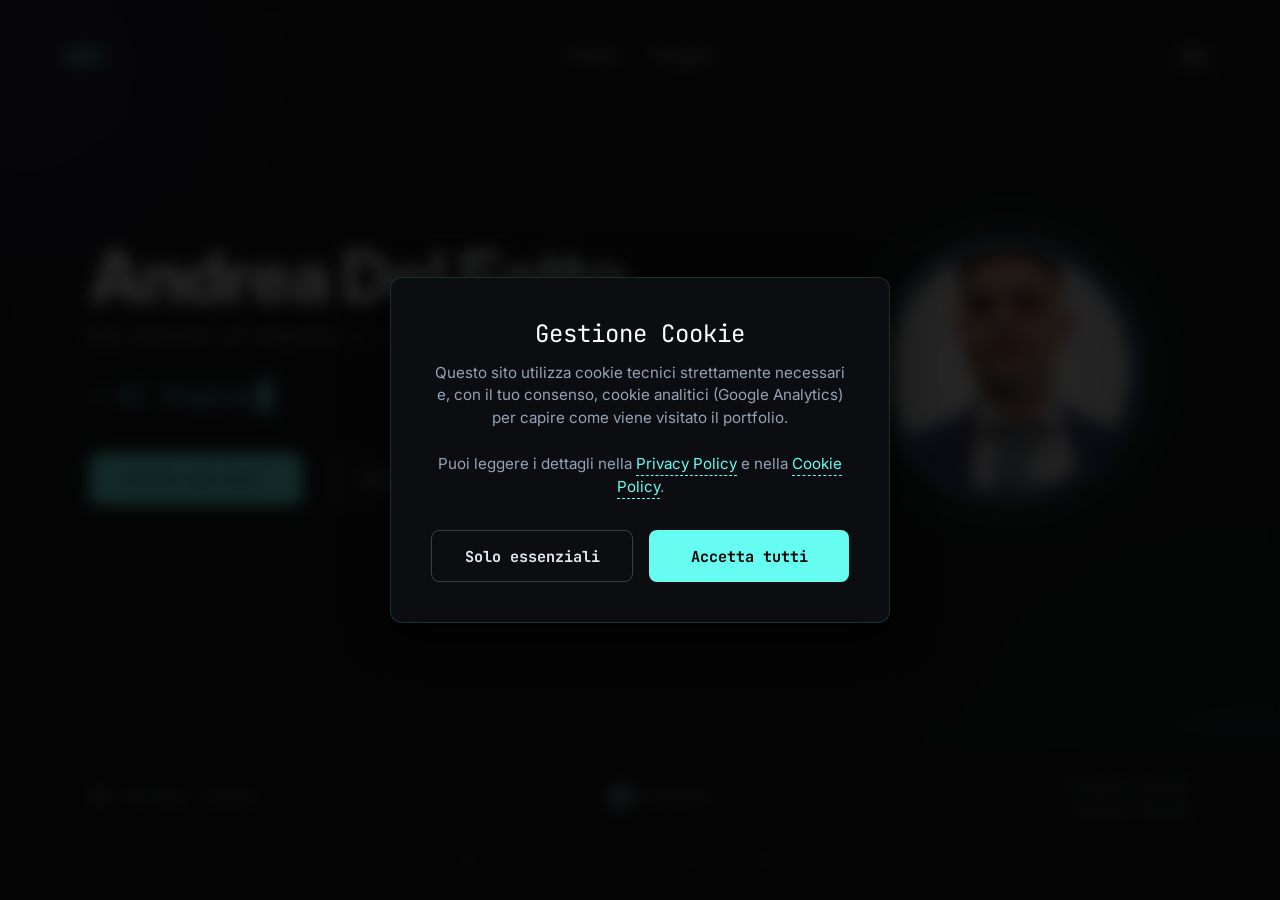
==== index.html @ 87c43a13 "Primo commit: caricamento sito personale" ====
<!DOCTYPE html>
<html lang="it">
<head>
  <meta charset="UTF-8">
  <meta name="viewport" content="width=device-width, initial-scale=1.0">
  <title>Andrea Del Fatto | Portfolio</title>

  <link rel="preconnect" href="https://fonts.googleapis.com">
  <link rel="preconnect" href="https://fonts.gstatic.com" crossorigin>
  <link href="https://fonts.googleapis.com/css2?family=Inter:wght@300;400;600;800&family=JetBrains+Mono:wght@400;700&display=swap" rel="stylesheet">

  <style>
    :root {
      --bg-color: #050505;
      --text-primary: #e2e8f0;
      --text-highlight: #66fcf1; /* Ciano Neon */
      --text-secondary: #94a3b8;
      --border-color: rgba(102, 252, 241, 0.15);
      --font-main: 'Inter', sans-serif;
      --font-mono: 'JetBrains Mono', monospace;
    }

    * { margin: 0; padding: 0; box-sizing: border-box; }

    /* FIX SCROLLBAR: Mantiene la larghezza stabile tra le pagine */
    html { overflow-y: scroll; }

    body {
      background-color: var(--bg-color);
      color: var(--text-primary);
      font-family: var(--font-main);
      min-height: 100vh;
      display: flex;
      flex-direction: column;
      overflow-x: hidden;
      position: relative;
    }

    /* --- BACKGROUND --- */
    .background-container {
      position: fixed; top: 0; left: 0; width: 100%; height: 100%; z-index: -2; overflow: hidden; background: #050505;
    }
    .blob {
      position: absolute;
      border-radius: 50%;
      filter: blur(120px);
      opacity: 0.25;
      width: 35vh;
      height: 35vh;
    }

    .blob-1 {
      top: -10%;
      left: -10%;
      background: #4f46e5;
      animation: orbit-tl-br 40s infinite ease-in-out;
    }

    .blob-2 {
      bottom: -10%;
      right: -10%;
      background: #0d9488;
      animation: orbit-br-tl 40s infinite ease-in-out;
    }

    @keyframes orbit-tl-br {
      0% { transform: translate(0, 0) scale(1); } 50% { transform: translate(60vw, 60vh) scale(1.1); } 100% { transform: translate(0, 0) scale(1); }
    }
    @keyframes orbit-br-tl {
      0% { transform: translate(0, 0) scale(1); } 50% { transform: translate(-60vw, -60vh) scale(1.1); } 100% { transform: translate(0, 0) scale(1); }
    }

    .grid-overlay {
      position: fixed; top: 0; left: 0; width: 100%; height: 100%;
      background-image: linear-gradient(rgba(255, 255, 255, 0.02) 1px, transparent 1px), linear-gradient(90deg, rgba(255, 255, 255, 0.02) 1px, transparent 1px);
      background-size: 60px 60px; pointer-events: none; z-index: -1;
    }

    /* --- NAVIGAZIONE (Stile Profilo) --- */
    nav {
      display: flex; justify-content: space-between; align-items: center;
      padding: 2.5rem 5%;
      width: 100%;
      position: absolute;
      top: 0; left: 0;
      z-index: 200;
      background: transparent;
    }
    .logo { font-family: var(--font-mono); font-weight: 700; font-size: 1.5rem; color: var(--text-highlight); letter-spacing: -1px; z-index: 201; text-decoration: none; line-height: 1; }

    /* Centratura assoluta per i link desktop */
    .nav-links {
      list-style: none; display: flex; gap: 2rem; align-items: center;
      position: absolute; left: 50%; transform: translateX(-50%);
    }

    /* Effetto Hover "Slide Up" */
    .nav-links a {
      position: relative; display: inline-block; text-decoration: none;
      color: var(--text-primary); font-size: 1rem; font-weight: 400;
      overflow: hidden;
    }

    .nav-links a span {
      display: inline-block; transition: transform 0.3s cubic-bezier(0.76, 0, 0.24, 1);
    }

    .nav-links a::after {
      content: attr(data-text);
      position: absolute; left: 0; top: 100%; width: 100%;
      color: var(--text-highlight);
      transition: transform 0.3s cubic-bezier(0.76, 0, 0.24, 1);
    }

    .nav-links a:hover span { transform: translateY(-100%); }
    .nav-links a:hover::after { transform: translateY(-100%); }

    /* --- TASTO LINGUA & CONTENITORE DESTRA --- */
    .nav-right {
      display: flex;
      align-items: center;
      gap: 1.5rem;
      z-index: 201;
    }

    .lang-switch {
      font-family: var(--font-mono);
      font-size: 0.9rem;
      font-weight: 700;
      color: var(--text-primary);
      text-decoration: none;
      border: 1px solid var(--border-color);
      padding: 0.4rem 0.8rem;
      border-radius: 6px;
      background: rgba(255, 255, 255, 0.05);
      transition: all 0.3s ease;
    }

    .lang-switch:hover {
      color: var(--text-highlight);
      border-color: var(--text-highlight);
      background: transparent;
      box-shadow: 0 0 15px rgba(102, 252, 241, 0.3);
    }

    /* Hamburger */
    .hamburger { display: none; cursor: pointer; z-index: 201; width: 30px; height: 20px; position: relative; }
    .hamburger span { display: block; position: absolute; height: 2px; width: 100%; background: var(--text-highlight); border-radius: 9px; transition: .25s ease-in-out; }
    .hamburger span:nth-child(1) { top: 0px; } .hamburger span:nth-child(2) { top: 9px; } .hamburger span:nth-child(3) { top: 18px; }
    .hamburger.open span:nth-child(1) { top: 9px; transform: rotate(135deg); }
    .hamburger.open span:nth-child(2) { opacity: 0; left: -60px; }
    .hamburger.open span:nth-child(3) { top: 9px; transform: rotate(-135deg); }

    /* Mobile Menu */
    .mobile-menu { position: fixed; top: 0; left: 0; width: 100%; height: 100vh; background: rgba(5, 5, 5, 0.95); backdrop-filter: blur(20px); z-index: 200; display: flex; flex-direction: column; justify-content: center; align-items: center; opacity: 0; pointer-events: none; transition: opacity 0.4s ease; }
    .mobile-menu.active { opacity: 1; pointer-events: all; }
    .mobile-link { font-family: var(--font-mono); font-size: 2rem; color: var(--text-primary); text-decoration: none; margin: 1.5rem 0; position: relative; }
    .mobile-link:hover { color: var(--text-highlight); }
    .menu-cursor { display: inline-block; width: 10px; height: 2rem; background-color: var(--text-highlight); vertical-align: middle; animation: blink 1s infinite; opacity: 0; }
    .menu-cursor.typing { opacity: 1; }

    /* Stile per la pagina attiva su Mobile */
    .mobile-link.active-page .text-content { color: var(--text-highlight); }
    .mobile-link.active-page .menu-cursor { display: none; }

    /* --- HERO SECTION --- */
    main {
      flex: 1;
      display: flex;
      align-items: center;
      justify-content: center;
      padding: 0 5%;
      position: relative;
      width: 100%;
    }

    .hero-grid {
      display: grid;
      grid-template-columns: 1.3fr 0.7fr;
      gap: 4rem;
      max-width: 1100px;
      width: 100%;
      align-items: center;
    }

    .hero-text { text-align: left; z-index: 2; }
    .hero-image-container { display: flex; justify-content: center; align-items: center; z-index: 2; }

    .profile-photo-wrapper {
      position: relative;
      width: 260px; height: 260px;
      border-radius: 50%;
      background: linear-gradient(135deg, var(--text-highlight), #4f46e5);
      padding: 4px;
      box-shadow: 0 0 60px rgba(102, 252, 241, 0.25);
      animation: floatProfile 6s ease-in-out infinite;
    }

    .profile-photo { width: 100%; height: 100%; object-fit: cover; border-radius: 50%; border: 5px solid #050505; background-color: #111; display: block; }

    @keyframes floatProfile { 0%, 100% { transform: translateY(0); } 50% { transform: translateY(-15px); } }

    h1 {
      font-family: var(--font-main); font-weight: 800; font-size: clamp(2.8rem, 6vw, 4.5rem); line-height: 1.1; margin-bottom: 0.5rem; letter-spacing: -2px;
      background: linear-gradient(to right, #ffffff 0%, #cbd5e1 100%); -webkit-background-clip: text; -webkit-text-fill-color: transparent;
      opacity: 0; animation: fadeUp 1s ease-out forwards;
    }

    .hero-subtitle {
      font-family: var(--font-mono); font-size: clamp(0.9rem, 2vw, 1.1rem); color: var(--text-secondary); margin-bottom: 2rem; font-weight: 400;
      opacity: 0; animation: fadeUp 1s ease-out 0.3s forwards;
    }

    .dynamic-wrapper {
      font-family: var(--font-mono);
      font-size: clamp(1.1rem, 3vw, 1.6rem);
      color: var(--text-highlight);
      min-height: 2rem;
      margin-bottom: 2.5rem;
      display: flex;
      justify-content: flex-start;
      align-items: center;
      opacity: 0; animation: fadeUp 1s ease-out 0.6s forwards;
    }

    /* --- FOOTER --- */
    footer {
      background-color: rgba(5, 5, 5, 0.95);
      border-top: 1px solid var(--border-color);
      padding: 2rem 5%;
      margin-top: auto;
      z-index: 10;
      position: relative;
    }

    .footer-container {
      max-width: 1100px;
      margin: 0 auto;
      display: flex;
      justify-content: space-between;
      align-items: center;
      flex-wrap: wrap;
      gap: 1.5rem;
    }

    .footer-item { display: flex; align-items: center; gap: 0.8rem; color: var(--text-secondary); font-family: var(--font-mono); font-size: 0.9rem; }
    .footer-item a { color: var(--text-secondary); text-decoration: none; transition: color 0.3s ease; display: flex; align-items: center; gap: 0.5rem; }
    .footer-item a:hover { color: var(--text-highlight); }

    .linkedin-icon { width: 22px; height: 22px; fill: var(--text-secondary); transition: fill 0.3s ease; }
    .footer-item a:hover .linkedin-icon { fill: var(--text-highlight); }

    .location-icon { width: 20px; height: 20px; color: var(--text-secondary); transition: color 0.3s ease; }
    .footer-item:hover .location-icon { color: var(--text-highlight); }

    .privacy-links {
      display: flex;
      flex-direction: column;
      gap: 0.4rem;
      align-items: flex-end;
    }

    .copyright { text-align: center; width: 100%; margin-top: 2rem; font-size: 0.8rem; color: #475569; font-family: var(--font-mono); }

    .static-prefix { color: var(--text-secondary); margin-right: 12px; }
    .cursor { display: inline-block; width: 10px; height: 1.2em; background-color: var(--text-highlight); animation: blink 1s infinite; margin-left: 8px; vertical-align: middle; box-shadow: 0 0 10px var(--text-highlight); }
    .cursor.typing { animation: none; opacity: 1; }
    @keyframes blink { 0%, 100% { opacity: 1; } 50% { opacity: 0; } }

    @keyframes fadeUp { from { opacity: 0; transform: translateY(20px); } to { opacity: 1; transform: translateY(0); } }

    .cta-group { display: flex; gap: 1.5rem; opacity: 0; animation: fadeUp 1s ease-out 0.9s forwards; }

    .btn { padding: 0.9rem 2.2rem; border-radius: 8px; text-decoration: none; font-weight: 600; font-size: 1rem; transition: all 0.3s ease; font-family: var(--font-mono); white-space: nowrap; position: relative; }
    .btn-primary { border: 1px solid var(--text-highlight); color: #050505; background: var(--text-highlight); }
    .btn-primary:hover { background: transparent; color: var(--text-highlight); box-shadow: 0 0 20px rgba(102, 252, 241, 0.4); }
    .btn-secondary { color: var(--text-primary); border: 1px solid rgba(255,255,255,0.2); background: rgba(255,255,255,0.05); }
    .btn-secondary:hover { border-color: #fff; background: rgba(255,255,255,0.1); color: #fff; }

    /* --- RESPONSIVE MOBILE --- */
    @media (max-width: 900px) {
      .nav-links { display: none; }
      .hamburger { display: block; }

      nav { padding: 1.5rem; height: auto; }

      /* Modificato per centrare perfettamente su mobile considerando la nav */
      main {
        padding: 80px 1.5rem 2rem; /* Aggiunti 80px in alto per compensare la navbar */
        align-items: center;
        min-height: 100vh;
      }

      .hero-grid {
        grid-template-columns: 1fr;
        gap: 2rem; /* Aumentato leggermente per dare più respiro tra foto e testi */
        text-align: center;
        margin-top: 0; /* Rimosso il margine negativo che tirava su tutto */
      }

      .hero-text { order: 2; display: flex; flex-direction: column; align-items: center; }
      .hero-image-container { order: 1; margin-bottom: 0; }

      .profile-photo-wrapper { width: 160px; height: 160px; }

      h1 { text-align: center; width: 100%; font-size: clamp(2.2rem, 8vw, 3rem); margin-bottom: 0.3rem; }
      .hero-subtitle { text-align: center; width: 100%; margin-bottom: 1rem; font-size: 0.95rem; }

      .dynamic-wrapper { justify-content: center; width: 100%; margin-bottom: 1.5rem; font-size: 1.1rem; }

      .cta-group { flex-direction: column; width: 100%; gap: 0.8rem; }
      .btn { width: 100%; text-align: center; padding: 0.8rem; }

      .footer-container { flex-direction: column; justify-content: center; text-align: left; gap: 1.5rem; }
      .privacy-links { flex-direction: column; gap: 0.8rem; align-items: center; }
    }

    /*======STILI BANNER PER I COOKIE=====*/
    #cookie-overlay {
      position: fixed; top: 0; left: 0; width: 100%; height: 100%;
      background: rgba(5, 5, 5, 0.85); backdrop-filter: blur(8px);
      z-index: 9999; display: none; /* Gestito dal JS */
      align-items: center; justify-content: center;
    }

    #cookie-banner {
      background: #0b0d10;
      border: 1px solid var(--border-color);
      border-radius: 12px;
      padding: 2.5rem;
      width: 90%;
      max-width: 500px;
      box-shadow: 0 10px 40px rgba(0,0,0,0.8);
      display: flex; flex-direction: column; gap: 1.5rem;
      text-align: center;
      transform: translateY(20px);
      animation: slideUpCookie 0.5s cubic-bezier(0.2, 0.8, 0.2, 1) forwards;
    }

    @keyframes slideUpCookie {
      to { transform: translateY(0); }
    }

    .cookie-title {
      color: #fff; font-family: var(--font-mono); font-size: 1.5rem; margin-bottom: 0.8rem;
    }

    .cookie-text {
      color: var(--text-secondary); font-size: 0.95rem; font-family: var(--font-main); line-height: 1.5;
    }

    .cookie-text a {
      color: var(--text-highlight); text-decoration: none; border-bottom: 1px dashed var(--text-highlight); padding-bottom: 2px;
    }

    .cookie-buttons {
      display: flex; flex-direction: column; gap: 1rem; margin-top: 0.5rem;
    }

    @media (min-width: 600px) {
      .cookie-buttons { flex-direction: row; justify-content: space-between; }
      .btn-cookie { flex: 1; }
    }

    .btn-cookie {
      padding: 0.9rem 1.2rem; border-radius: 8px; font-family: var(--font-mono); font-size: 0.95rem; font-weight: 700; cursor: pointer; transition: all 0.3s ease; width: 100%;
    }

    .btn-accept {
      background: var(--text-highlight); color: #050505; border: none;
    }
    .btn-accept:hover {
      background: #fff; box-shadow: 0 0 15px rgba(102, 252, 241, 0.4);
    }

    .btn-reject {
      background: transparent; color: var(--text-primary); border: 1px solid rgba(255,255,255,0.2);
    }
    .btn-reject:hover {
      border-color: var(--text-highlight); color: var(--text-highlight);
    }
  </style>
</head>
<body>

<div class="background-container">
  <div class="blob blob-1"></div>
  <div class="blob blob-2"></div>
</div>
<div class="grid-overlay"></div>

<div class="mobile-menu" id="mobileMenu">
  <a href="index.html" class="mobile-link active-page" data-text="Home">
    <span class="text-content">Home</span><span class="menu-cursor"></span>
  </a>
  <a href="profilo.html" class="mobile-link" data-text="Profilo">
    <span class="text-content"></span><span class="menu-cursor"></span>
  </a>
  <a href="progetti.html" class="mobile-link" data-text="Progetti">
    <span class="text-content"></span><span class="menu-cursor"></span>
  </a>
</div>

<nav>
  <a href="index.html" class="logo">ADF.</a>

  <ul class="nav-links">
    <li><a href="profilo.html" data-text="Profilo"><span>Profilo</span></a></li>
    <li><a href="progetti.html" data-text="Progetti"><span>Progetti</span></a></li>
  </ul>

  <div class="nav-right">
    <a href="index_en.html" class="lang-switch" title="Switch to English">EN</a>
    <div class="hamburger" id="hamburgerBtn">
      <span></span>
      <span></span>
      <span></span>
    </div>
  </div>
</nav>

<main>
  <div class="hero-grid">
    <div class="hero-text">
      <h1 class="hero-name">Andrea Del Fatto</h1>
      <h2 class="hero-subtitle">MSc Student of Computer & Automation Engineering</h2>
      <div class="dynamic-wrapper">
        <span class="static-prefix">> </span>
        <span id="skill-text"></span><span class="cursor">&nbsp;</span>
      </div>
      <div class="cta-group">
        <a href="mailto:andreadelfatto@gmail.com" class="btn btn-primary">Invia una mail</a>
        <a href="profilo.html" class="btn btn-secondary">Scopri chi sono &rarr;</a>
      </div>
    </div>
    <div class="hero-image-container fade-in">
      <div class="profile-photo-wrapper">
        <img src="img/fotoprofilo.jpg" alt="Andrea Del Fatto" class="profile-photo">
      </div>
    </div>
  </div>
</main>

<div id="cookie-overlay">
  <div id="cookie-banner">
    <div>
      <div class="cookie-title">Gestione Cookie</div>
      <div class="cookie-text">
        Questo sito utilizza cookie tecnici strettamente necessari e, con il tuo consenso, cookie analitici (Google Analytics) per capire come viene visitato il portfolio.<br><br>
        Puoi leggere i dettagli nella <a href="privacy.html" title="Privacy Policy">Privacy Policy</a> e nella <a href="cookie.html" title="Cookie Policy">Cookie Policy</a>.
      </div>
    </div>
    <div class="cookie-buttons">
      <button class="btn-cookie btn-reject" onclick="handleCookies('reject')">Solo essenziali</button>
      <button class="btn-cookie btn-accept" onclick="handleCookies('accept')">Accetta tutti</button>
    </div>
  </div>
</div>

<footer>
  <div class="footer-container">

    <div class="footer-item">
      <svg class="location-icon" viewBox="0 0 24 24" fill="none" stroke="currentColor" stroke-width="2" stroke-linecap="round" stroke-linejoin="round">
        <path d="M21 10c0 7-9 13-9 13s-9-6-9-13a9 9 0 0 1 18 0z"></path>
        <circle cx="12" cy="10" r="3"></circle>
      </svg>
      <span>Ferrara, Italia</span>
    </div>

    <div class="footer-item">
      <a href="https://linkedin.com/in/TUO-PROFILO-LINKEDIN" target="_blank" rel="noopener noreferrer">
        <svg class="linkedin-icon" viewBox="0 0 24 24" xmlns="http://www.w3.org/2000/svg">
          <path d="M20.447 20.452h-3.554v-5.569c0-1.328-.027-3.037-1.852-3.037-1.853 0-2.136 1.445-2.136 2.939v5.667H9.351V9h3.414v1.561h.046c.477-.9 1.637-1.85 3.37-1.85 3.601 0 4.267 2.37 4.267 5.455v6.286zM5.337 7.433c-1.144 0-2.063-.926-2.063-2.065 0-1.138.92-2.063 2.063-2.063 1.14 0 2.064.925 2.064 2.063 0 1.139-.925 2.065-2.064 2.065zm1.782 13.019H3.555V9h3.564v11.452zM22.225 0H1.771C.792 0 0 .774 0 1.729v20.542C0 23.227.792 24 1.771 24h20.451C23.2 24 24 23.227 24 22.271V1.729C24 .774 23.2 0 22.222 0h.003z"/>
        </svg>
        LinkedIn
      </a>
    </div>

    <div class="footer-item privacy-links">
      <a href="privacy.html" class="privacy" title="Privacy Policy">Privacy Policy</a>
      <a href="cookie.html" class="cookie" title="Cookie Policy">Cookie Policy</a>
    </div>

  </div>

  <div class="copyright">
    © 2026 Andrea Del Fatto. Tutti i diritti riservati.
  </div>
</footer>

<script>
  const hamburger = document.getElementById('hamburgerBtn');
  const mobileMenu = document.getElementById('mobileMenu');
  const mobileLinks = document.querySelectorAll('.mobile-link');
  let isMenuOpen = false;
  let menuAnimVersion = 0;

  hamburger.addEventListener('click', () => {
    hamburger.classList.toggle('open');
    mobileMenu.classList.toggle('active');
    isMenuOpen = !isMenuOpen;

    if (isMenuOpen) {
      menuAnimVersion++;
      animateMenuLinks(menuAnimVersion);
    } else {
      resetMenuLinks();
    }
  });

  function resetMenuLinks() {
    menuAnimVersion++;
    mobileLinks.forEach(link => {
      if (!link.classList.contains('active-page')) {
        link.querySelector('.text-content').textContent = '';
        link.querySelector('.menu-cursor').classList.remove('typing');
      }
    });
  }

  async function animateMenuLinks(versionId) {
    mobileLinks.forEach(link => {
      if (!link.classList.contains('active-page')) {
        link.querySelector('.text-content').textContent = '';
      }
    });

    for (let link of mobileLinks) {
      if (versionId !== menuAnimVersion) return;
      if (link.classList.contains('active-page')) continue;

      const text = link.getAttribute('data-text');
      const textSpan = link.querySelector('.text-content');
      const cursorSpan = link.querySelector('.menu-cursor');

      cursorSpan.classList.add('typing');

      for (let i = 0; i < text.length; i++) {
        if (versionId !== menuAnimVersion) return;
        textSpan.textContent += text.charAt(i);
        await new Promise(r => setTimeout(r, 50));
      }

      if (versionId !== menuAnimVersion) return;
      cursorSpan.classList.remove('typing');
      await new Promise(r => setTimeout(r, 200));
    }
  }

  const skills = ["AI Engineer", "Software Engineer", "Full-Stack Developer", "Cybersecurity", "Cloud Computing"];
  const skillElement = document.getElementById("skill-text");
  const typeSpeed = 50; const deleteSpeed = 30; const pauseTime = 1500;
  let skillIndex = 0; let charIndex = 0; let isDeleting = false;

  function startSkillLoop() {
    const currentSkill = skills[skillIndex];
    if (isDeleting) {
      skillElement.textContent = currentSkill.substring(0, charIndex - 1);
      charIndex--;
    } else {
      skillElement.textContent = currentSkill.substring(0, charIndex + 1);
      charIndex++;
    }
    let nextDelta = isDeleting ? deleteSpeed : typeSpeed;
    if (!isDeleting && charIndex === currentSkill.length) {
      nextDelta = pauseTime; isDeleting = true;
    } else if (isDeleting && charIndex === 0) {
      isDeleting = false; skillIndex = (skillIndex + 1) % skills.length; nextDelta = 500;
    }
    setTimeout(startSkillLoop, nextDelta);
  }

  document.addEventListener('DOMContentLoaded', () => {
    setTimeout(startSkillLoop, 1000);
  });

  const GA_MEASUREMENT_ID = 'G-XXXXXXXXXX';

  function loadGoogleAnalytics() {
    const script1 = document.createElement('script');
    script1.async = true;
    script1.src = `https://www.googletagmanager.com/gtag/js?id=${GA_MEASUREMENT_ID}`;
    document.head.appendChild(script1);

    const script2 = document.createElement('script');
    script2.innerHTML = `
      window.dataLayer = window.dataLayer || [];
      function gtag(){dataLayer.push(arguments);}
      gtag('js', new Date());
      gtag('config', '${GA_MEASUREMENT_ID}', { 'anonymize_ip': true });
    `;
    document.head.appendChild(script2);
  }

  function handleCookies(choice) {
    // Salva la scelta nel browser
    localStorage.setItem('cookieConsent', choice);

    // Nasconde l'overlay bloccante
    document.getElementById('cookie-overlay').style.display = 'none';
    document.body.style.overflow = 'auto'; // Riabilita lo scroll della pagina

    // Se ha accettato, fai partire Analytics
    if (choice === 'accept') { loadGoogleAnalytics(); }
  }

  document.addEventListener("DOMContentLoaded", () => {
    const consent = localStorage.getItem('cookieConsent');
    const overlay = document.getElementById('cookie-overlay');

    if (!consent) {
      // Se non ha ancora fatto una scelta, mostra l'overlay e blocca lo scroll
      overlay.style.display = 'flex';
      document.body.style.overflow = 'hidden';
    } else if (consent === 'accept') {
      // Se aveva già accettato in passato, carica subito Analytics
      loadGoogleAnalytics();
    }
  });
</script>
</body>
</html>
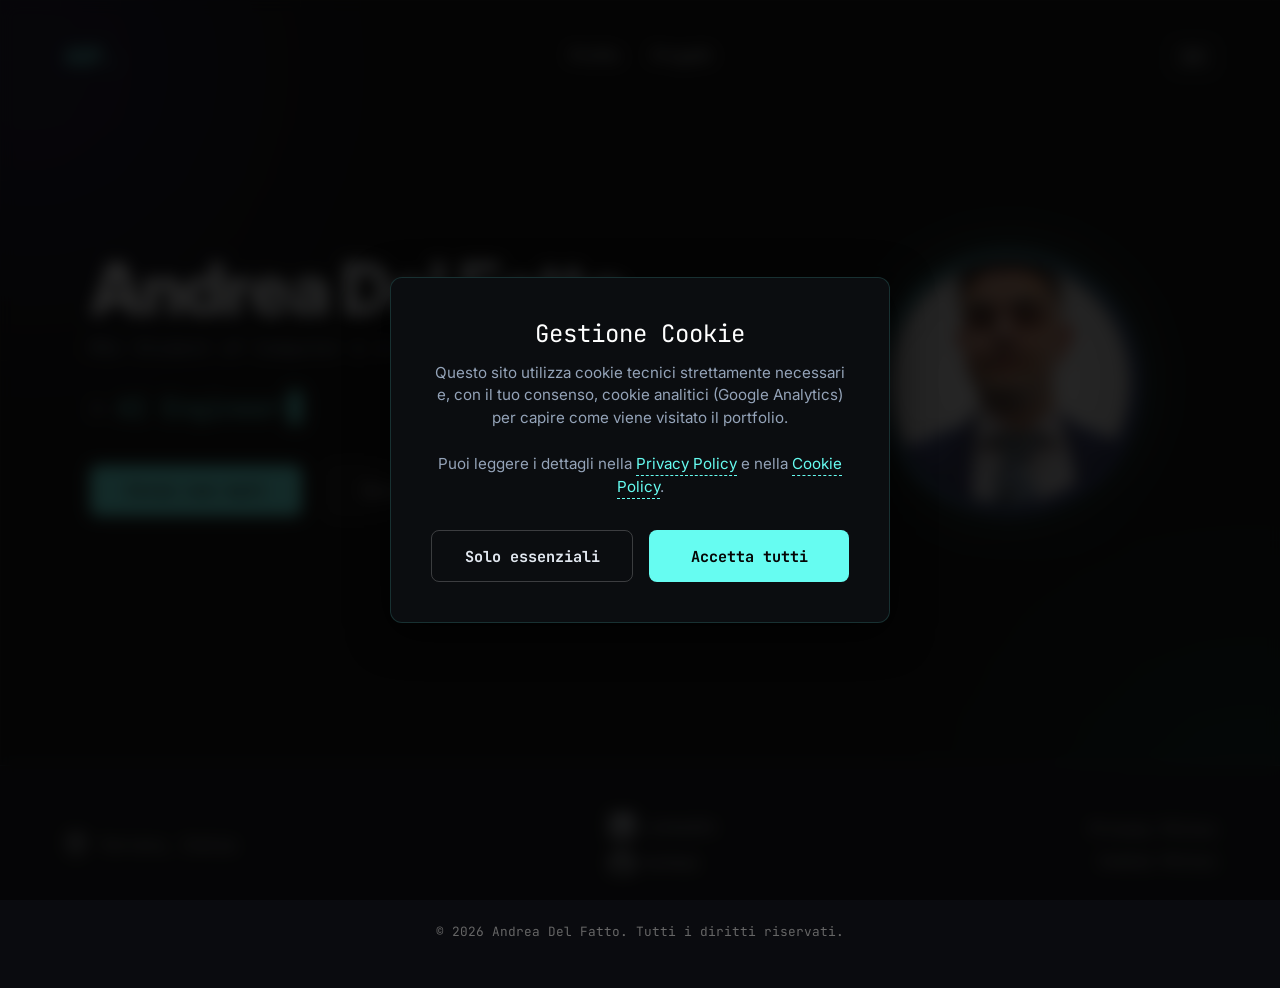
==== commit 2dc9c342: "nuovo hero, bio ita aggiornata." ====
--- a/index.html
+++ b/index.html
@@ -21,9 +21,18 @@
     }
 
     * { margin: 0; padding: 0; box-sizing: border-box; }
-
-    /* FIX SCROLLBAR: Mantiene la larghezza stabile tra le pagine */
-    html { overflow-y: scroll; }
+    /* FIX SCROLLBAR */
+    html {
+      overflow-y: scroll;
+      scroll-behavior: smooth;
+      scrollbar-width: none; /* Firefox */
+      -ms-overflow-style: none; /* IE ed Edge */
+    }
+
+    /* Chrome, Safari, Opera */
+    html::-webkit-scrollbar {
+      display: none;
+    }
 
     body {
       background-color: var(--bg-color);
@@ -169,7 +178,8 @@
       display: flex;
       align-items: center;
       justify-content: center;
-      padding: 0 5%;
+      padding: 6rem 5%; /* Aumentato il padding verticale per dare respiro */
+      min-height: 85vh; /* Forza un'altezza minima, creando lo scroll se necessario */
       position: relative;
       width: 100%;
     }
@@ -223,44 +233,31 @@
       opacity: 0; animation: fadeUp 1s ease-out 0.6s forwards;
     }
 
-    /* --- FOOTER --- */
-    footer {
-      background-color: rgba(5, 5, 5, 0.95);
-      border-top: 1px solid var(--border-color);
-      padding: 2rem 5%;
-      margin-top: auto;
-      z-index: 10;
-      position: relative;
-    }
-
-    .footer-container {
-      max-width: 1100px;
-      margin: 0 auto;
-      display: flex;
-      justify-content: space-between;
-      align-items: center;
-      flex-wrap: wrap;
-      gap: 1.5rem;
-    }
-
-    .footer-item { display: flex; align-items: center; gap: 0.8rem; color: var(--text-secondary); font-family: var(--font-mono); font-size: 0.9rem; }
-    .footer-item a { color: var(--text-secondary); text-decoration: none; transition: color 0.3s ease; display: flex; align-items: center; gap: 0.5rem; }
+    /* --- FOOTER GENERALE (DESKTOP) --- */
+    footer { background-color: rgba(11, 12, 16, 0.95); border-top: 1px solid var(--border-color); padding: 3rem 5%; margin-top: auto; }
+
+    /* Contenitore principale a riga. Space-between divide perfettamente in 3 parti uguali */
+    .footer-container { display: flex; flex-direction: row; justify-content: space-between; align-items: center; max-width: 1200px; margin: 0 auto; }
+
+    .footer-item { display: flex; align-items: center; gap: 0.8rem; color: var(--text-primary); font-family: var(--font-mono); font-size: 0.9rem; }
+    .footer-item a { display: flex; align-items: center; gap: 0.6rem; color: var(--text-primary); text-decoration: none; transition: color 0.2s; }
     .footer-item a:hover { color: var(--text-highlight); }
 
-    .linkedin-icon { width: 22px; height: 22px; fill: var(--text-secondary); transition: fill 0.3s ease; }
-    .footer-item a:hover .linkedin-icon { fill: var(--text-highlight); }
-
-    .location-icon { width: 20px; height: 20px; color: var(--text-secondary); transition: color 0.3s ease; }
-    .footer-item:hover .location-icon { color: var(--text-highlight); }
-
-    .privacy-links {
-      display: flex;
-      flex-direction: column;
-      gap: 0.4rem;
-      align-items: flex-end;
-    }
-
-    .copyright { text-align: center; width: 100%; margin-top: 2rem; font-size: 0.8rem; color: #475569; font-family: var(--font-mono); }
+    /* Colonne interne per Social e Privacy */
+    .social-column, .privacy-links { display: flex; flex-direction: column; gap: 0.8rem; align-items: flex-start; }
+
+    /* Allineamento a destra solo per le policy su Desktop */
+    .privacy-links { align-items: flex-end; text-align: right; }
+
+    /* Icone */
+    .linkedin-icon, .github-icon { width: 24px; height: 24px; fill: var(--text-primary); transition: fill 0.2s; }
+    .location-icon { width: 24px; height: 24px; stroke: var(--text-primary); transition: stroke 0.2s; }
+
+    /* Hover Icone */
+    .footer-item a:hover .linkedin-icon { fill: #0077b5; }
+    .footer-item a:hover .github-icon { fill: #66FCF1; }
+
+    .copyright { text-align: center; width: 100%; margin-top: 3rem; font-size: 0.8rem; color: #666; font-family: var(--font-mono); }
 
     .static-prefix { color: var(--text-secondary); margin-right: 12px; }
     .cursor { display: inline-block; width: 10px; height: 1.2em; background-color: var(--text-highlight); animation: blink 1s infinite; margin-left: 8px; vertical-align: middle; box-shadow: 0 0 10px var(--text-highlight); }
@@ -311,8 +308,9 @@
       .cta-group { flex-direction: column; width: 100%; gap: 0.8rem; }
       .btn { width: 100%; text-align: center; padding: 0.8rem; }
 
-      .footer-container { flex-direction: column; justify-content: center; text-align: left; gap: 1.5rem; }
-      .privacy-links { flex-direction: column; gap: 0.8rem; align-items: center; }
+      .footer-container { flex-direction: column; gap: 2rem; justify-content: center; }
+      .social-column, .privacy-links { align-items: center; text-align: center; }      .privacy-links { flex-direction: column; gap: 0.8rem; align-items: center; }
+      .social-column {align-items: center; }
     }
 
     /*======STILI BANNER PER I COOKIE=====*/
@@ -468,13 +466,23 @@
       <span>Ferrara, Italia</span>
     </div>
 
-    <div class="footer-item">
-      <a href="https://linkedin.com/in/TUO-PROFILO-LINKEDIN" target="_blank" rel="noopener noreferrer">
-        <svg class="linkedin-icon" viewBox="0 0 24 24" xmlns="http://www.w3.org/2000/svg">
-          <path d="M20.447 20.452h-3.554v-5.569c0-1.328-.027-3.037-1.852-3.037-1.853 0-2.136 1.445-2.136 2.939v5.667H9.351V9h3.414v1.561h.046c.477-.9 1.637-1.85 3.37-1.85 3.601 0 4.267 2.37 4.267 5.455v6.286zM5.337 7.433c-1.144 0-2.063-.926-2.063-2.065 0-1.138.92-2.063 2.063-2.063 1.14 0 2.064.925 2.064 2.063 0 1.139-.925 2.065-2.064 2.065zm1.782 13.019H3.555V9h3.564v11.452zM22.225 0H1.771C.792 0 0 .774 0 1.729v20.542C0 23.227.792 24 1.771 24h20.451C23.2 24 24 23.227 24 22.271V1.729C24 .774 23.2 0 22.222 0h.003z"/>
-        </svg>
-        LinkedIn
-      </a>
+    <div class="social-column">
+      <div class="footer-item">
+        <a href="https://www.linkedin.com/in/andrea-del-fatto-06998427b" target="_blank" rel="noopener noreferrer">
+          <svg class="linkedin-icon" viewBox="0 0 24 24" xmlns="http://www.w3.org/2000/svg">
+            <path d="M20.447 20.452h-3.554v-5.569c0-1.328-.027-3.037-1.852-3.037-1.853 0-2.136 1.445-2.136 2.939v5.667H9.351V9h3.414v1.561h.046c.477-.9 1.637-1.85 3.37-1.85 3.601 0 4.267 2.37 4.267 5.455v6.286zM5.337 7.433c-1.144 0-2.063-.926-2.063-2.065 0-1.138.92-2.063 2.063-2.063 1.14 0 2.064.925 2.064 2.063 0 1.139-.925 2.065-2.064 2.065zm1.782 13.019H3.555V9h3.564v11.452zM22.225 0H1.771C.792 0 0 .774 0 1.729v20.542C0 23.227.792 24 1.771 24h20.451C23.2 24 24 23.227 24 22.271V1.729C24 .774 23.2 0 22.222 0h.003z"/>
+          </svg>
+          LinkedIn
+        </a>
+      </div>
+      <div class="footer-item">
+        <a href="https://github.com/anddel00" target="_blank" rel="noopener noreferrer">
+          <svg class="github-icon" viewBox="0 0 24 24" fill="currentColor" xmlns="http://www.w3.org/2000/svg">
+            <path d="M12 .297c-6.63 0-12 5.373-12 12 0 5.303 3.438 9.8 8.205 11.385.6.113.82-.258.82-.577 0-.285-.01-1.04-.015-2.04-3.338.724-4.042-1.61-4.042-1.61C4.422 18.07 3.633 17.7 3.633 17.7c-1.087-.744.084-.729.084-.729 1.205.084 1.838 1.236 1.838 1.236 1.07 1.835 2.809 1.305 3.495.998.108-.776.417-1.305.76-1.605-2.665-.3-5.466-1.332-5.466-5.93 0-1.31.465-2.38 1.235-3.22-.135-.303-.54-1.523.105-3.176 0 0 1.005-.322 3.3 1.23.96-.267 1.98-.399 3-.405 1.02.006 2.04.138 3 .405 2.28-1.552 3.285-1.23 3.285-1.23.645 1.653.24 2.873.12 3.176.765.84 1.23 1.91 1.23 3.22 0 4.61-2.805 5.625-5.475 5.92.42.36.81 1.096.81 2.22 0 1.606-.015 2.896-.015 3.286 0 .315.21.69.825.57C20.565 22.092 24 17.592 24 12.297c0-6.627-5.373-12-12-12"/>
+          </svg>
+          GitHub
+        </a>
+      </div>
     </div>
 
     <div class="footer-item privacy-links">
@@ -485,10 +493,9 @@
   </div>
 
   <div class="copyright">
-    © 2026 Andrea Del Fatto. Tutti i diritti riservati.
+    &copy; 2026 Andrea Del Fatto. Tutti i diritti riservati.
   </div>
 </footer>
-
 <script>
   const hamburger = document.getElementById('hamburgerBtn');
   const mobileMenu = document.getElementById('mobileMenu');
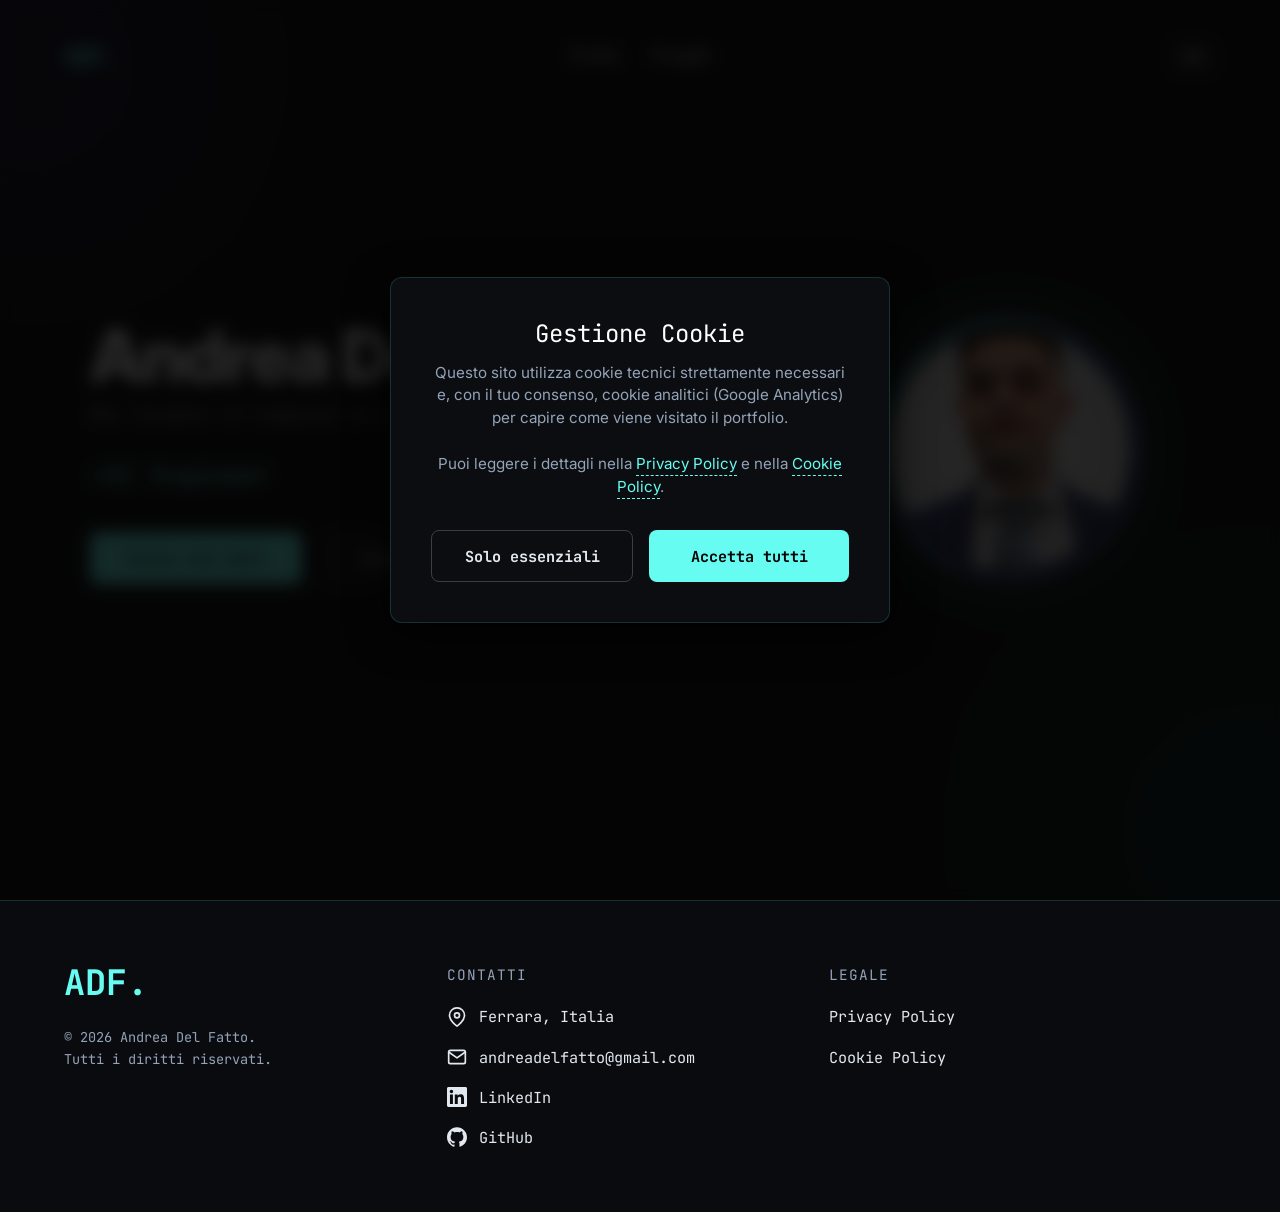
==== commit 0f656bf2: "Modifiche: hero, footer. Aggiunto CSS per index.html" ====
--- a/index.html
+++ b/index.html
@@ -9,375 +9,8 @@
   <link rel="preconnect" href="https://fonts.gstatic.com" crossorigin>
   <link href="https://fonts.googleapis.com/css2?family=Inter:wght@300;400;600;800&family=JetBrains+Mono:wght@400;700&display=swap" rel="stylesheet">
 
-  <style>
-    :root {
-      --bg-color: #050505;
-      --text-primary: #e2e8f0;
-      --text-highlight: #66fcf1; /* Ciano Neon */
-      --text-secondary: #94a3b8;
-      --border-color: rgba(102, 252, 241, 0.15);
-      --font-main: 'Inter', sans-serif;
-      --font-mono: 'JetBrains Mono', monospace;
-    }
-
-    * { margin: 0; padding: 0; box-sizing: border-box; }
-    /* FIX SCROLLBAR */
-    html {
-      overflow-y: scroll;
-      scroll-behavior: smooth;
-      scrollbar-width: none; /* Firefox */
-      -ms-overflow-style: none; /* IE ed Edge */
-    }
-
-    /* Chrome, Safari, Opera */
-    html::-webkit-scrollbar {
-      display: none;
-    }
-
-    body {
-      background-color: var(--bg-color);
-      color: var(--text-primary);
-      font-family: var(--font-main);
-      min-height: 100vh;
-      display: flex;
-      flex-direction: column;
-      overflow-x: hidden;
-      position: relative;
-    }
-
-    /* --- BACKGROUND --- */
-    .background-container {
-      position: fixed; top: 0; left: 0; width: 100%; height: 100%; z-index: -2; overflow: hidden; background: #050505;
-    }
-    .blob {
-      position: absolute;
-      border-radius: 50%;
-      filter: blur(120px);
-      opacity: 0.25;
-      width: 35vh;
-      height: 35vh;
-    }
-
-    .blob-1 {
-      top: -10%;
-      left: -10%;
-      background: #4f46e5;
-      animation: orbit-tl-br 40s infinite ease-in-out;
-    }
-
-    .blob-2 {
-      bottom: -10%;
-      right: -10%;
-      background: #0d9488;
-      animation: orbit-br-tl 40s infinite ease-in-out;
-    }
-
-    @keyframes orbit-tl-br {
-      0% { transform: translate(0, 0) scale(1); } 50% { transform: translate(60vw, 60vh) scale(1.1); } 100% { transform: translate(0, 0) scale(1); }
-    }
-    @keyframes orbit-br-tl {
-      0% { transform: translate(0, 0) scale(1); } 50% { transform: translate(-60vw, -60vh) scale(1.1); } 100% { transform: translate(0, 0) scale(1); }
-    }
-
-    .grid-overlay {
-      position: fixed; top: 0; left: 0; width: 100%; height: 100%;
-      background-image: linear-gradient(rgba(255, 255, 255, 0.02) 1px, transparent 1px), linear-gradient(90deg, rgba(255, 255, 255, 0.02) 1px, transparent 1px);
-      background-size: 60px 60px; pointer-events: none; z-index: -1;
-    }
-
-    /* --- NAVIGAZIONE (Stile Profilo) --- */
-    nav {
-      display: flex; justify-content: space-between; align-items: center;
-      padding: 2.5rem 5%;
-      width: 100%;
-      position: absolute;
-      top: 0; left: 0;
-      z-index: 200;
-      background: transparent;
-    }
-    .logo { font-family: var(--font-mono); font-weight: 700; font-size: 1.5rem; color: var(--text-highlight); letter-spacing: -1px; z-index: 201; text-decoration: none; line-height: 1; }
-
-    /* Centratura assoluta per i link desktop */
-    .nav-links {
-      list-style: none; display: flex; gap: 2rem; align-items: center;
-      position: absolute; left: 50%; transform: translateX(-50%);
-    }
-
-    /* Effetto Hover "Slide Up" */
-    .nav-links a {
-      position: relative; display: inline-block; text-decoration: none;
-      color: var(--text-primary); font-size: 1rem; font-weight: 400;
-      overflow: hidden;
-    }
-
-    .nav-links a span {
-      display: inline-block; transition: transform 0.3s cubic-bezier(0.76, 0, 0.24, 1);
-    }
-
-    .nav-links a::after {
-      content: attr(data-text);
-      position: absolute; left: 0; top: 100%; width: 100%;
-      color: var(--text-highlight);
-      transition: transform 0.3s cubic-bezier(0.76, 0, 0.24, 1);
-    }
-
-    .nav-links a:hover span { transform: translateY(-100%); }
-    .nav-links a:hover::after { transform: translateY(-100%); }
-
-    /* --- TASTO LINGUA & CONTENITORE DESTRA --- */
-    .nav-right {
-      display: flex;
-      align-items: center;
-      gap: 1.5rem;
-      z-index: 201;
-    }
-
-    .lang-switch {
-      font-family: var(--font-mono);
-      font-size: 0.9rem;
-      font-weight: 700;
-      color: var(--text-primary);
-      text-decoration: none;
-      border: 1px solid var(--border-color);
-      padding: 0.4rem 0.8rem;
-      border-radius: 6px;
-      background: rgba(255, 255, 255, 0.05);
-      transition: all 0.3s ease;
-    }
-
-    .lang-switch:hover {
-      color: var(--text-highlight);
-      border-color: var(--text-highlight);
-      background: transparent;
-      box-shadow: 0 0 15px rgba(102, 252, 241, 0.3);
-    }
-
-    /* Hamburger */
-    .hamburger { display: none; cursor: pointer; z-index: 201; width: 30px; height: 20px; position: relative; }
-    .hamburger span { display: block; position: absolute; height: 2px; width: 100%; background: var(--text-highlight); border-radius: 9px; transition: .25s ease-in-out; }
-    .hamburger span:nth-child(1) { top: 0px; } .hamburger span:nth-child(2) { top: 9px; } .hamburger span:nth-child(3) { top: 18px; }
-    .hamburger.open span:nth-child(1) { top: 9px; transform: rotate(135deg); }
-    .hamburger.open span:nth-child(2) { opacity: 0; left: -60px; }
-    .hamburger.open span:nth-child(3) { top: 9px; transform: rotate(-135deg); }
-
-    /* Mobile Menu */
-    .mobile-menu { position: fixed; top: 0; left: 0; width: 100%; height: 100vh; background: rgba(5, 5, 5, 0.95); backdrop-filter: blur(20px); z-index: 200; display: flex; flex-direction: column; justify-content: center; align-items: center; opacity: 0; pointer-events: none; transition: opacity 0.4s ease; }
-    .mobile-menu.active { opacity: 1; pointer-events: all; }
-    .mobile-link { font-family: var(--font-mono); font-size: 2rem; color: var(--text-primary); text-decoration: none; margin: 1.5rem 0; position: relative; }
-    .mobile-link:hover { color: var(--text-highlight); }
-    .menu-cursor { display: inline-block; width: 10px; height: 2rem; background-color: var(--text-highlight); vertical-align: middle; animation: blink 1s infinite; opacity: 0; }
-    .menu-cursor.typing { opacity: 1; }
-
-    /* Stile per la pagina attiva su Mobile */
-    .mobile-link.active-page .text-content { color: var(--text-highlight); }
-    .mobile-link.active-page .menu-cursor { display: none; }
-
-    /* --- HERO SECTION --- */
-    main {
-      flex: 1;
-      display: flex;
-      align-items: center;
-      justify-content: center;
-      padding: 6rem 5%; /* Aumentato il padding verticale per dare respiro */
-      min-height: 85vh; /* Forza un'altezza minima, creando lo scroll se necessario */
-      position: relative;
-      width: 100%;
-    }
-
-    .hero-grid {
-      display: grid;
-      grid-template-columns: 1.3fr 0.7fr;
-      gap: 4rem;
-      max-width: 1100px;
-      width: 100%;
-      align-items: center;
-    }
-
-    .hero-text { text-align: left; z-index: 2; }
-    .hero-image-container { display: flex; justify-content: center; align-items: center; z-index: 2; }
-
-    .profile-photo-wrapper {
-      position: relative;
-      width: 260px; height: 260px;
-      border-radius: 50%;
-      background: linear-gradient(135deg, var(--text-highlight), #4f46e5);
-      padding: 4px;
-      box-shadow: 0 0 60px rgba(102, 252, 241, 0.25);
-      animation: floatProfile 6s ease-in-out infinite;
-    }
-
-    .profile-photo { width: 100%; height: 100%; object-fit: cover; border-radius: 50%; border: 5px solid #050505; background-color: #111; display: block; }
-
-    @keyframes floatProfile { 0%, 100% { transform: translateY(0); } 50% { transform: translateY(-15px); } }
-
-    h1 {
-      font-family: var(--font-main); font-weight: 800; font-size: clamp(2.8rem, 6vw, 4.5rem); line-height: 1.1; margin-bottom: 0.5rem; letter-spacing: -2px;
-      background: linear-gradient(to right, #ffffff 0%, #cbd5e1 100%); -webkit-background-clip: text; -webkit-text-fill-color: transparent;
-      opacity: 0; animation: fadeUp 1s ease-out forwards;
-    }
-
-    .hero-subtitle {
-      font-family: var(--font-mono); font-size: clamp(0.9rem, 2vw, 1.1rem); color: var(--text-secondary); margin-bottom: 2rem; font-weight: 400;
-      opacity: 0; animation: fadeUp 1s ease-out 0.3s forwards;
-    }
-
-    .dynamic-wrapper {
-      font-family: var(--font-mono);
-      font-size: clamp(1.1rem, 3vw, 1.6rem);
-      color: var(--text-highlight);
-      min-height: 2rem;
-      margin-bottom: 2.5rem;
-      display: flex;
-      justify-content: flex-start;
-      align-items: center;
-      opacity: 0; animation: fadeUp 1s ease-out 0.6s forwards;
-    }
-
-    /* --- FOOTER GENERALE (DESKTOP) --- */
-    footer { background-color: rgba(11, 12, 16, 0.95); border-top: 1px solid var(--border-color); padding: 3rem 5%; margin-top: auto; }
-
-    /* Contenitore principale a riga. Space-between divide perfettamente in 3 parti uguali */
-    .footer-container { display: flex; flex-direction: row; justify-content: space-between; align-items: center; max-width: 1200px; margin: 0 auto; }
-
-    .footer-item { display: flex; align-items: center; gap: 0.8rem; color: var(--text-primary); font-family: var(--font-mono); font-size: 0.9rem; }
-    .footer-item a { display: flex; align-items: center; gap: 0.6rem; color: var(--text-primary); text-decoration: none; transition: color 0.2s; }
-    .footer-item a:hover { color: var(--text-highlight); }
-
-    /* Colonne interne per Social e Privacy */
-    .social-column, .privacy-links { display: flex; flex-direction: column; gap: 0.8rem; align-items: flex-start; }
-
-    /* Allineamento a destra solo per le policy su Desktop */
-    .privacy-links { align-items: flex-end; text-align: right; }
-
-    /* Icone */
-    .linkedin-icon, .github-icon { width: 24px; height: 24px; fill: var(--text-primary); transition: fill 0.2s; }
-    .location-icon { width: 24px; height: 24px; stroke: var(--text-primary); transition: stroke 0.2s; }
-
-    /* Hover Icone */
-    .footer-item a:hover .linkedin-icon { fill: #0077b5; }
-    .footer-item a:hover .github-icon { fill: #66FCF1; }
-
-    .copyright { text-align: center; width: 100%; margin-top: 3rem; font-size: 0.8rem; color: #666; font-family: var(--font-mono); }
-
-    .static-prefix { color: var(--text-secondary); margin-right: 12px; }
-    .cursor { display: inline-block; width: 10px; height: 1.2em; background-color: var(--text-highlight); animation: blink 1s infinite; margin-left: 8px; vertical-align: middle; box-shadow: 0 0 10px var(--text-highlight); }
-    .cursor.typing { animation: none; opacity: 1; }
-    @keyframes blink { 0%, 100% { opacity: 1; } 50% { opacity: 0; } }
-
-    @keyframes fadeUp { from { opacity: 0; transform: translateY(20px); } to { opacity: 1; transform: translateY(0); } }
-
-    .cta-group { display: flex; gap: 1.5rem; opacity: 0; animation: fadeUp 1s ease-out 0.9s forwards; }
-
-    .btn { padding: 0.9rem 2.2rem; border-radius: 8px; text-decoration: none; font-weight: 600; font-size: 1rem; transition: all 0.3s ease; font-family: var(--font-mono); white-space: nowrap; position: relative; }
-    .btn-primary { border: 1px solid var(--text-highlight); color: #050505; background: var(--text-highlight); }
-    .btn-primary:hover { background: transparent; color: var(--text-highlight); box-shadow: 0 0 20px rgba(102, 252, 241, 0.4); }
-    .btn-secondary { color: var(--text-primary); border: 1px solid rgba(255,255,255,0.2); background: rgba(255,255,255,0.05); }
-    .btn-secondary:hover { border-color: #fff; background: rgba(255,255,255,0.1); color: #fff; }
-
-    /* --- RESPONSIVE MOBILE --- */
-    @media (max-width: 900px) {
-      .nav-links { display: none; }
-      .hamburger { display: block; }
-
-      nav { padding: 1.5rem; height: auto; }
-
-      /* Modificato per centrare perfettamente su mobile considerando la nav */
-      main {
-        padding: 80px 1.5rem 2rem; /* Aggiunti 80px in alto per compensare la navbar */
-        align-items: center;
-        min-height: 100vh;
-      }
-
-      .hero-grid {
-        grid-template-columns: 1fr;
-        gap: 2rem; /* Aumentato leggermente per dare più respiro tra foto e testi */
-        text-align: center;
-        margin-top: 0; /* Rimosso il margine negativo che tirava su tutto */
-      }
-
-      .hero-text { order: 2; display: flex; flex-direction: column; align-items: center; }
-      .hero-image-container { order: 1; margin-bottom: 0; }
-
-      .profile-photo-wrapper { width: 160px; height: 160px; }
-
-      h1 { text-align: center; width: 100%; font-size: clamp(2.2rem, 8vw, 3rem); margin-bottom: 0.3rem; }
-      .hero-subtitle { text-align: center; width: 100%; margin-bottom: 1rem; font-size: 0.95rem; }
-
-      .dynamic-wrapper { justify-content: center; width: 100%; margin-bottom: 1.5rem; font-size: 1.1rem; }
-
-      .cta-group { flex-direction: column; width: 100%; gap: 0.8rem; }
-      .btn { width: 100%; text-align: center; padding: 0.8rem; }
-
-      .footer-container { flex-direction: column; gap: 2rem; justify-content: center; }
-      .social-column, .privacy-links { align-items: center; text-align: center; }      .privacy-links { flex-direction: column; gap: 0.8rem; align-items: center; }
-      .social-column {align-items: center; }
-    }
-
-    /*======STILI BANNER PER I COOKIE=====*/
-    #cookie-overlay {
-      position: fixed; top: 0; left: 0; width: 100%; height: 100%;
-      background: rgba(5, 5, 5, 0.85); backdrop-filter: blur(8px);
-      z-index: 9999; display: none; /* Gestito dal JS */
-      align-items: center; justify-content: center;
-    }
-
-    #cookie-banner {
-      background: #0b0d10;
-      border: 1px solid var(--border-color);
-      border-radius: 12px;
-      padding: 2.5rem;
-      width: 90%;
-      max-width: 500px;
-      box-shadow: 0 10px 40px rgba(0,0,0,0.8);
-      display: flex; flex-direction: column; gap: 1.5rem;
-      text-align: center;
-      transform: translateY(20px);
-      animation: slideUpCookie 0.5s cubic-bezier(0.2, 0.8, 0.2, 1) forwards;
-    }
-
-    @keyframes slideUpCookie {
-      to { transform: translateY(0); }
-    }
-
-    .cookie-title {
-      color: #fff; font-family: var(--font-mono); font-size: 1.5rem; margin-bottom: 0.8rem;
-    }
-
-    .cookie-text {
-      color: var(--text-secondary); font-size: 0.95rem; font-family: var(--font-main); line-height: 1.5;
-    }
-
-    .cookie-text a {
-      color: var(--text-highlight); text-decoration: none; border-bottom: 1px dashed var(--text-highlight); padding-bottom: 2px;
-    }
-
-    .cookie-buttons {
-      display: flex; flex-direction: column; gap: 1rem; margin-top: 0.5rem;
-    }
-
-    @media (min-width: 600px) {
-      .cookie-buttons { flex-direction: row; justify-content: space-between; }
-      .btn-cookie { flex: 1; }
-    }
-
-    .btn-cookie {
-      padding: 0.9rem 1.2rem; border-radius: 8px; font-family: var(--font-mono); font-size: 0.95rem; font-weight: 700; cursor: pointer; transition: all 0.3s ease; width: 100%;
-    }
-
-    .btn-accept {
-      background: var(--text-highlight); color: #050505; border: none;
-    }
-    .btn-accept:hover {
-      background: #fff; box-shadow: 0 0 15px rgba(102, 252, 241, 0.4);
-    }
-
-    .btn-reject {
-      background: transparent; color: var(--text-primary); border: 1px solid rgba(255,255,255,0.2);
-    }
-    .btn-reject:hover {
-      border-color: var(--text-highlight); color: var(--text-highlight);
-    }
-  </style>
+  <link rel="stylesheet" href="css/index_style.css">
+
 </head>
 <body>
 
@@ -458,26 +91,47 @@
 <footer>
   <div class="footer-container">
 
-    <div class="footer-item">
-      <svg class="location-icon" viewBox="0 0 24 24" fill="none" stroke="currentColor" stroke-width="2" stroke-linecap="round" stroke-linejoin="round">
-        <path d="M21 10c0 7-9 13-9 13s-9-6-9-13a9 9 0 0 1 18 0z"></path>
-        <circle cx="12" cy="10" r="3"></circle>
-      </svg>
-      <span>Ferrara, Italia</span>
-    </div>
-
-    <div class="social-column">
+    <div class="footer-col">
+      <div class="footer-logo">ADF.</div>
+      <div class="copyright">
+        &copy; 2026 Andrea Del Fatto.<br>
+        Tutti i diritti riservati.
+      </div>
+    </div>
+
+    <div class="footer-col">
+      <div class="footer-heading">Contatti</div>
+
+      <div class="footer-item">
+        <svg class="footer-icon stroke-icon" viewBox="0 0 24 24">
+          <path d="M21 10c0 7-9 13-9 13s-9-6-9-13a9 9 0 0 1 18 0z"></path>
+          <circle cx="12" cy="10" r="3"></circle>
+        </svg>
+        <span>Ferrara, Italia</span>
+      </div>
+
+      <div class="footer-item">
+        <a href="mailto:andreadelfatto@gmail.com">
+          <svg class="footer-icon stroke-icon" viewBox="0 0 24 24">
+            <path d="M4 4h16c1.1 0 2 .9 2 2v12c0 1.1-.9 2-2 2H4c-1.1 0-2-.9-2-2V6c0-1.1.9-2 2-2z"></path>
+            <polyline points="22,6 12,13 2,6"></polyline>
+          </svg>
+          andreadelfatto@gmail.com
+        </a>
+      </div>
+
       <div class="footer-item">
         <a href="https://www.linkedin.com/in/andrea-del-fatto-06998427b" target="_blank" rel="noopener noreferrer">
-          <svg class="linkedin-icon" viewBox="0 0 24 24" xmlns="http://www.w3.org/2000/svg">
+          <svg class="footer-icon" viewBox="0 0 24 24" xmlns="http://www.w3.org/2000/svg">
             <path d="M20.447 20.452h-3.554v-5.569c0-1.328-.027-3.037-1.852-3.037-1.853 0-2.136 1.445-2.136 2.939v5.667H9.351V9h3.414v1.561h.046c.477-.9 1.637-1.85 3.37-1.85 3.601 0 4.267 2.37 4.267 5.455v6.286zM5.337 7.433c-1.144 0-2.063-.926-2.063-2.065 0-1.138.92-2.063 2.063-2.063 1.14 0 2.064.925 2.064 2.063 0 1.139-.925 2.065-2.064 2.065zm1.782 13.019H3.555V9h3.564v11.452zM22.225 0H1.771C.792 0 0 .774 0 1.729v20.542C0 23.227.792 24 1.771 24h20.451C23.2 24 24 23.227 24 22.271V1.729C24 .774 23.2 0 22.222 0h.003z"/>
           </svg>
           LinkedIn
         </a>
       </div>
+
       <div class="footer-item">
         <a href="https://github.com/anddel00" target="_blank" rel="noopener noreferrer">
-          <svg class="github-icon" viewBox="0 0 24 24" fill="currentColor" xmlns="http://www.w3.org/2000/svg">
+          <svg class="footer-icon" viewBox="0 0 24 24" fill="currentColor" xmlns="http://www.w3.org/2000/svg">
             <path d="M12 .297c-6.63 0-12 5.373-12 12 0 5.303 3.438 9.8 8.205 11.385.6.113.82-.258.82-.577 0-.285-.01-1.04-.015-2.04-3.338.724-4.042-1.61-4.042-1.61C4.422 18.07 3.633 17.7 3.633 17.7c-1.087-.744.084-.729.084-.729 1.205.084 1.838 1.236 1.838 1.236 1.07 1.835 2.809 1.305 3.495.998.108-.776.417-1.305.76-1.605-2.665-.3-5.466-1.332-5.466-5.93 0-1.31.465-2.38 1.235-3.22-.135-.303-.54-1.523.105-3.176 0 0 1.005-.322 3.3 1.23.96-.267 1.98-.399 3-.405 1.02.006 2.04.138 3 .405 2.28-1.552 3.285-1.23 3.285-1.23.645 1.653.24 2.873.12 3.176.765.84 1.23 1.91 1.23 3.22 0 4.61-2.805 5.625-5.475 5.92.42.36.81 1.096.81 2.22 0 1.606-.015 2.896-.015 3.286 0 .315.21.69.825.57C20.565 22.092 24 17.592 24 12.297c0-6.627-5.373-12-12-12"/>
           </svg>
           GitHub
@@ -485,17 +139,16 @@
       </div>
     </div>
 
-    <div class="footer-item privacy-links">
-      <a href="privacy.html" class="privacy" title="Privacy Policy">Privacy Policy</a>
-      <a href="cookie.html" class="cookie" title="Cookie Policy">Cookie Policy</a>
-    </div>
-
-  </div>
-
-  <div class="copyright">
-    &copy; 2026 Andrea Del Fatto. Tutti i diritti riservati.
+    <div class="footer-col">
+      <div class="footer-heading">Legale</div>
+      <a href="privacy.html" class="footer-link" title="Privacy Policy">Privacy Policy</a>
+      <a href="cookie.html" class="footer-link" title="Cookie Policy">Cookie Policy</a>
+    </div>
+
   </div>
 </footer>
+
+
 <script>
   const hamburger = document.getElementById('hamburgerBtn');
   const mobileMenu = document.getElementById('mobileMenu');
--- a/css/index_style.css
+++ b/css/index_style.css
@@ -0,0 +1,402 @@
+
+:root {
+  --bg-color: #050505;
+  --text-primary: #e2e8f0;
+  --text-highlight: #66fcf1; /* Ciano Neon */
+  --text-secondary: #94a3b8;
+  --border-color: rgba(102, 252, 241, 0.15);
+  --font-main: 'Inter', sans-serif;
+  --font-mono: 'JetBrains Mono', monospace;
+}
+
+* { margin: 0; padding: 0; box-sizing: border-box; }
+/* FIX SCROLLBAR */
+html {
+  overflow-y: scroll;
+  scroll-behavior: smooth;
+  scrollbar-width: none; /* Firefox */
+  -ms-overflow-style: none; /* IE ed Edge */
+}
+
+/* Chrome, Safari, Opera */
+html::-webkit-scrollbar {
+  display: none;
+}
+
+body {
+  background-color: var(--bg-color);
+  color: var(--text-primary);
+  font-family: var(--font-main);
+  min-height: 100vh;
+  display: flex;
+  flex-direction: column;
+  overflow-x: hidden;
+  position: relative;
+}
+
+/* --- BACKGROUND --- */
+.background-container {
+  position: fixed; top: 0; left: 0; width: 100%; height: 100%; z-index: -2; overflow: hidden; background: #050505;
+}
+.blob {
+  position: absolute;
+  border-radius: 50%;
+  filter: blur(120px);
+  opacity: 0.25;
+  width: 35vh;
+  height: 35vh;
+}
+
+.blob-1 {
+  top: -10%;
+  left: -10%;
+  background: #4f46e5;
+  animation: orbit-tl-br 40s infinite ease-in-out;
+}
+
+.blob-2 {
+  bottom: -10%;
+  right: -10%;
+  background: #0d9488;
+  animation: orbit-br-tl 40s infinite ease-in-out;
+}
+
+@keyframes orbit-tl-br {
+  0% { transform: translate(0, 0) scale(1); } 50% { transform: translate(60vw, 60vh) scale(1.1); } 100% { transform: translate(0, 0) scale(1); }
+}
+@keyframes orbit-br-tl {
+  0% { transform: translate(0, 0) scale(1); } 50% { transform: translate(-60vw, -60vh) scale(1.1); } 100% { transform: translate(0, 0) scale(1); }
+}
+
+.grid-overlay {
+  position: fixed; top: 0; left: 0; width: 100%; height: 100%;
+  background-image: linear-gradient(rgba(255, 255, 255, 0.02) 1px, transparent 1px), linear-gradient(90deg, rgba(255, 255, 255, 0.02) 1px, transparent 1px);
+  background-size: 60px 60px; pointer-events: none; z-index: -1;
+}
+
+/* --- NAVIGAZIONE (Stile Profilo) --- */
+nav {
+  display: flex; justify-content: space-between; align-items: center;
+  padding: 2.5rem 5%;
+  width: 100%;
+  position: absolute;
+  top: 0; left: 0;
+  z-index: 200;
+  background: transparent;
+}
+.logo { font-family: var(--font-mono); font-weight: 700; font-size: 1.5rem; color: var(--text-highlight); letter-spacing: -1px; z-index: 201; text-decoration: none; line-height: 1; }
+
+/* Centratura assoluta per i link desktop */
+.nav-links {
+  list-style: none; display: flex; gap: 2rem; align-items: center;
+  position: absolute; left: 50%; transform: translateX(-50%);
+}
+
+/* Effetto Hover "Slide Up" */
+.nav-links a {
+  position: relative; display: inline-block; text-decoration: none;
+  color: var(--text-primary); font-size: 1rem; font-weight: 400;
+  overflow: hidden;
+}
+
+.nav-links a span {
+  display: inline-block; transition: transform 0.3s cubic-bezier(0.76, 0, 0.24, 1);
+}
+
+.nav-links a::after {
+  content: attr(data-text);
+  position: absolute; left: 0; top: 100%; width: 100%;
+  color: var(--text-highlight);
+  transition: transform 0.3s cubic-bezier(0.76, 0, 0.24, 1);
+}
+
+.nav-links a:hover span { transform: translateY(-100%); }
+.nav-links a:hover::after { transform: translateY(-100%); }
+
+/* --- TASTO LINGUA & CONTENITORE DESTRA --- */
+.nav-right {
+  display: flex;
+  align-items: center;
+  gap: 1.5rem;
+  z-index: 201;
+}
+
+.lang-switch {
+  font-family: var(--font-mono);
+  font-size: 0.9rem;
+  font-weight: 700;
+  color: var(--text-primary);
+  text-decoration: none;
+  border: 1px solid var(--border-color);
+  padding: 0.4rem 0.8rem;
+  border-radius: 6px;
+  background: rgba(255, 255, 255, 0.05);
+  transition: all 0.3s ease;
+}
+
+.lang-switch:hover {
+  color: var(--text-highlight);
+  border-color: var(--text-highlight);
+  background: transparent;
+  box-shadow: 0 0 15px rgba(102, 252, 241, 0.3);
+}
+
+/* Hamburger */
+.hamburger { display: none; cursor: pointer; z-index: 201; width: 30px; height: 20px; position: relative; }
+.hamburger span { display: block; position: absolute; height: 2px; width: 100%; background: var(--text-highlight); border-radius: 9px; transition: .25s ease-in-out; }
+.hamburger span:nth-child(1) { top: 0px; } .hamburger span:nth-child(2) { top: 9px; } .hamburger span:nth-child(3) { top: 18px; }
+.hamburger.open span:nth-child(1) { top: 9px; transform: rotate(135deg); }
+.hamburger.open span:nth-child(2) { opacity: 0; left: -60px; }
+.hamburger.open span:nth-child(3) { top: 9px; transform: rotate(-135deg); }
+
+/* Mobile Menu */
+.mobile-menu { position: fixed; top: 0; left: 0; width: 100%; height: 100vh; background: rgba(5, 5, 5, 0.95); backdrop-filter: blur(20px); z-index: 200; display: flex; flex-direction: column; justify-content: center; align-items: center; opacity: 0; pointer-events: none; transition: opacity 0.4s ease; }
+.mobile-menu.active { opacity: 1; pointer-events: all; }
+.mobile-link { font-family: var(--font-mono); font-size: 2rem; color: var(--text-primary); text-decoration: none; margin: 1.5rem 0; position: relative; }
+.mobile-link:hover { color: var(--text-highlight); }
+.menu-cursor { display: inline-block; width: 10px; height: 2rem; background-color: var(--text-highlight); vertical-align: middle; animation: blink 1s infinite; opacity: 0; }
+.menu-cursor.typing { opacity: 1; }
+
+/* Stile per la pagina attiva su Mobile */
+.mobile-link.active-page .text-content { color: var(--text-highlight); }
+.mobile-link.active-page .menu-cursor { display: none; }
+
+/* --- HERO SECTION --- */
+main {
+  flex: 1;
+  display: flex;
+  align-items: center;
+  justify-content: center;
+  padding: 6rem 5%; /* Aumentato il padding verticale per dare respiro */
+  min-height: 100vh; /* Forza un'altezza minima, creando lo scroll se necessario */
+  position: relative;
+  width: 100%;
+}
+
+.hero-grid {
+  display: grid;
+  grid-template-columns: 1.3fr 0.7fr;
+  gap: 4rem;
+  max-width: 1100px;
+  width: 100%;
+  align-items: center;
+}
+
+.hero-text { text-align: left; z-index: 2; }
+.hero-image-container { display: flex; justify-content: center; align-items: center; z-index: 2; }
+
+.profile-photo-wrapper {
+  position: relative;
+  width: 260px; height: 260px;
+  border-radius: 50%;
+  background: linear-gradient(135deg, var(--text-highlight), #4f46e5);
+  padding: 4px;
+  box-shadow: 0 0 60px rgba(102, 252, 241, 0.25);
+  animation: floatProfile 6s ease-in-out infinite;
+}
+
+.profile-photo { width: 100%; height: 100%; object-fit: cover; border-radius: 50%; border: 5px solid #050505; background-color: #111; display: block; }
+
+@keyframes floatProfile { 0%, 100% { transform: translateY(0); } 50% { transform: translateY(-15px); } }
+
+h1 {
+  font-family: var(--font-main); font-weight: 800; font-size: clamp(2.8rem, 6vw, 4.5rem); line-height: 1.1; margin-bottom: 0.5rem; letter-spacing: -2px;
+  background: linear-gradient(to right, #ffffff 0%, #cbd5e1 100%); -webkit-background-clip: text; -webkit-text-fill-color: transparent;
+  opacity: 0; animation: fadeUp 1s ease-out forwards;
+}
+
+.hero-subtitle {
+  font-family: var(--font-mono); font-size: clamp(0.9rem, 2vw, 1.1rem); color: var(--text-secondary); margin-bottom: 2rem; font-weight: 400;
+  opacity: 0; animation: fadeUp 1s ease-out 0.3s forwards;
+}
+
+.dynamic-wrapper {
+  font-family: var(--font-mono);
+  font-size: clamp(1.1rem, 3vw, 1.6rem);
+  color: var(--text-highlight);
+  min-height: 2rem;
+  margin-bottom: 2.5rem;
+  display: flex;
+  justify-content: flex-start;
+  align-items: center;
+  opacity: 0; animation: fadeUp 1s ease-out 0.6s forwards;
+}
+
+/* --- NUOVO FOOTER GENERALE (DESKTOP FIRST) --- */
+footer {
+  background-color: rgba(11, 12, 16, 0.95);
+  border-top: 1px solid var(--border-color);
+  padding: 4rem 5%;
+  margin-top: auto;
+  justify-items: left;
+}
+
+.footer-container {
+  display: grid;
+  grid-template-columns: repeat(3, 1fr); /* 3 Colonne Uguali */
+  gap: 3rem;
+  max-width: 1100px;
+  margin: 0 0;
+}
+
+.footer-col {
+  display: flex;
+  flex-direction: column;
+  gap: 1.2rem;
+  align-items: flex-start; /* Tutto allineato a sinistra su PC */
+}
+
+.footer-logo { font-family: var(--font-mono); font-weight: 700; font-size: 2.2rem; color: var(--text-highlight); line-height: 1; }
+.copyright { font-size: 0.85rem; color: var(--text-secondary); font-family: var(--font-mono); line-height: 1.6; margin-top: 0.5rem; }
+
+.footer-heading { font-family: var(--font-mono); font-size: 0.9rem; color: var(--text-secondary); text-transform: uppercase; letter-spacing: 1px; margin-bottom: 0.2rem; }
+
+.footer-item { display: flex; align-items: center; gap: 0.8rem; color: var(--text-primary); font-family: var(--font-mono); font-size: 0.95rem; }
+.footer-item a, .footer-link { display: flex; align-items: center; gap: 0.8rem; color: var(--text-primary); text-decoration: none; transition: color 0.2s; font-family: var(--font-mono); font-size: 0.95rem; }
+
+.footer-item a:hover, .footer-link:hover { color: var(--text-highlight); }
+
+/* Icone Generiche SVG */
+.footer-icon {
+  width: 20px;
+  height: 20px;
+  fill: var(--text-primary); /* Base per icone piene come LinkedIn e GitHub */
+  transition: all 0.2s;
+}
+
+/* Base per icone lineari come Mail e Luogo */
+.footer-icon.stroke-icon {
+  fill: none;
+  stroke: var(--text-primary);
+  stroke-width: 2;
+  stroke-linecap: round;
+  stroke-linejoin: round;
+}
+
+/* Hover per icone piene (LinkedIn/GitHub) */
+.footer-item:hover .footer-icon,
+.footer-item a:hover .footer-icon {
+  fill: var(--text-highlight);
+}
+
+/* FIX: Hover per icone lineari (Mail/Luogo) */
+.footer-item:hover .footer-icon.stroke-icon,
+.footer-item a:hover .footer-icon.stroke-icon {
+  fill: none; /* Mantiene l'interno vuoto/trasparente */
+  stroke: var(--text-highlight); /* Colora solo il bordo */
+}
+@keyframes blink { 0%, 100% { opacity: 1; } 50% { opacity: 0; } }
+
+@keyframes fadeUp { from { opacity: 0; transform: translateY(20px); } to { opacity: 1; transform: translateY(0); } }
+
+.cta-group { display: flex; gap: 1.5rem; opacity: 0; animation: fadeUp 1s ease-out 0.9s forwards; }
+
+.btn { padding: 0.9rem 2.2rem; border-radius: 8px; text-decoration: none; font-weight: 600; font-size: 1rem; transition: all 0.3s ease; font-family: var(--font-mono); white-space: nowrap; position: relative; }
+.btn-primary { border: 1px solid var(--text-highlight); color: #050505; background: var(--text-highlight); }
+.btn-primary:hover { background: transparent; color: var(--text-highlight); box-shadow: 0 0 20px rgba(102, 252, 241, 0.4); }
+.btn-secondary { color: var(--text-primary); border: 1px solid rgba(255,255,255,0.2); background: rgba(255,255,255,0.05); }
+.btn-secondary:hover { border-color: #fff; background: rgba(255,255,255,0.1); color: #fff; }
+
+/* --- RESPONSIVE MOBILE --- */
+@media (max-width: 900px) {
+  .nav-links { display: none; }
+  .hamburger { display: block; }
+
+  nav { padding: 1.5rem; height: auto; }
+
+  /* Modificato per centrare perfettamente su mobile considerando la nav */
+  main {
+    padding: 80px 1.5rem 2rem; /* Aggiunti 80px in alto per compensare la navbar */
+    align-items: center;
+    min-height: 100vh;
+  }
+
+  .hero-grid {
+    grid-template-columns: 1fr;
+    gap: 2rem; /* Aumentato leggermente per dare più respiro tra foto e testi */
+    text-align: center;
+    margin-top: 0; /* Rimosso il margine negativo che tirava su tutto */
+  }
+
+  .hero-text { order: 2; display: flex; flex-direction: column; align-items: center; }
+  .hero-image-container { order: 1; margin-bottom: 0; }
+
+  .profile-photo-wrapper { width: 160px; height: 160px; }
+
+  h1 { text-align: center; width: 100%; font-size: clamp(2.2rem, 8vw, 3rem); margin-bottom: 0.3rem; }
+  .hero-subtitle { text-align: center; width: 100%; margin-bottom: 1rem; font-size: 0.95rem; }
+
+  .dynamic-wrapper { justify-content: center; width: 100%; margin-bottom: 1.5rem; font-size: 1.1rem; }
+
+  .cta-group { flex-direction: column; width: 100%; gap: 0.8rem; }
+  .btn { width: 100%; text-align: center; padding: 0.8rem; }
+
+  .footer-container { flex-direction: column; gap: 2rem; justify-content: center; }
+  .social-column, .privacy-links { align-items: center; text-align: center; }      .privacy-links { flex-direction: column; gap: 0.8rem; align-items: center; }
+  .social-column {align-items: center; }
+}
+
+/*======STILI BANNER PER I COOKIE=====*/
+#cookie-overlay {
+  position: fixed; top: 0; left: 0; width: 100%; height: 100%;
+  background: rgba(5, 5, 5, 0.85); backdrop-filter: blur(8px);
+  z-index: 9999; display: none; /* Gestito dal JS */
+  align-items: center; justify-content: center;
+}
+
+#cookie-banner {
+  background: #0b0d10;
+  border: 1px solid var(--border-color);
+  border-radius: 12px;
+  padding: 2.5rem;
+  width: 90%;
+  max-width: 500px;
+  box-shadow: 0 10px 40px rgba(0,0,0,0.8);
+  display: flex; flex-direction: column; gap: 1.5rem;
+  text-align: center;
+  transform: translateY(20px);
+  animation: slideUpCookie 0.5s cubic-bezier(0.2, 0.8, 0.2, 1) forwards;
+}
+
+@keyframes slideUpCookie {
+  to { transform: translateY(0); }
+}
+
+.cookie-title {
+  color: #fff; font-family: var(--font-mono); font-size: 1.5rem; margin-bottom: 0.8rem;
+}
+
+.cookie-text {
+  color: var(--text-secondary); font-size: 0.95rem; font-family: var(--font-main); line-height: 1.5;
+}
+
+.cookie-text a {
+  color: var(--text-highlight); text-decoration: none; border-bottom: 1px dashed var(--text-highlight); padding-bottom: 2px;
+}
+
+.cookie-buttons {
+  display: flex; flex-direction: column; gap: 1rem; margin-top: 0.5rem;
+}
+
+@media (min-width: 600px) {
+  .cookie-buttons { flex-direction: row; justify-content: space-between; }
+  .btn-cookie { flex: 1; }
+}
+
+.btn-cookie {
+  padding: 0.9rem 1.2rem; border-radius: 8px; font-family: var(--font-mono); font-size: 0.95rem; font-weight: 700; cursor: pointer; transition: all 0.3s ease; width: 100%;
+}
+
+.btn-accept {
+  background: var(--text-highlight); color: #050505; border: none;
+}
+.btn-accept:hover {
+  background: #fff; box-shadow: 0 0 15px rgba(102, 252, 241, 0.4);
+}
+
+.btn-reject {
+  background: transparent; color: var(--text-primary); border: 1px solid rgba(255,255,255,0.2);
+}
+.btn-reject:hover {
+  border-color: var(--text-highlight); color: var(--text-highlight);
+}
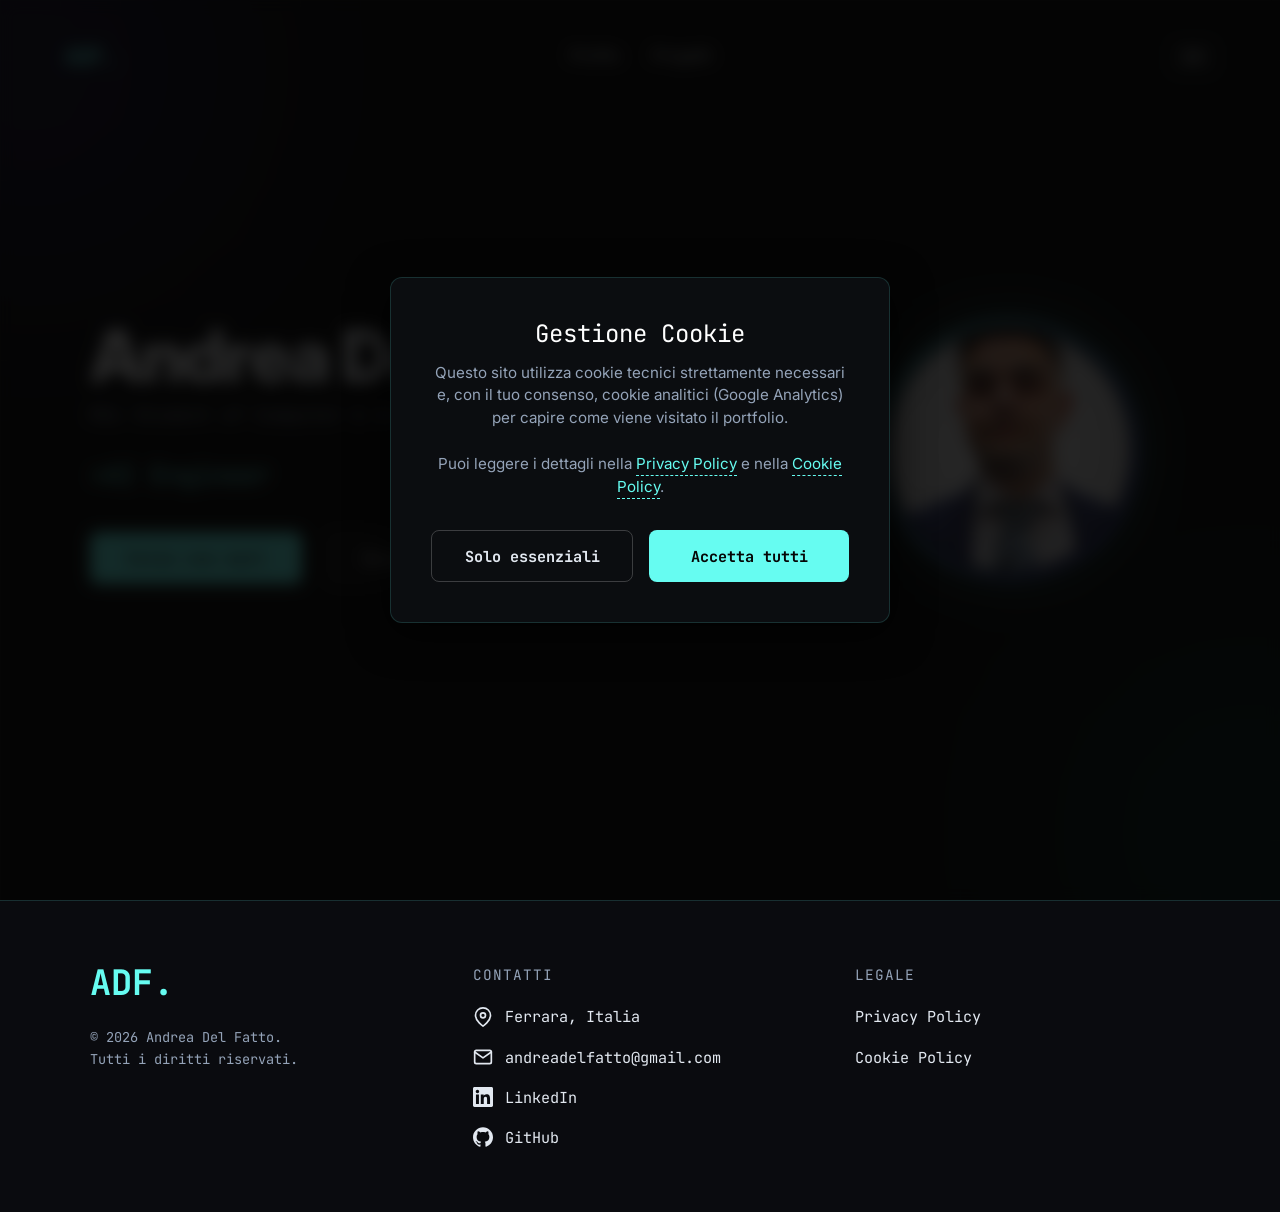
==== commit 8ecf742e: "aggiunta favicon.svg" ====
--- a/index.html
+++ b/index.html
@@ -4,6 +4,9 @@
   <meta charset="UTF-8">
   <meta name="viewport" content="width=device-width, initial-scale=1.0">
   <title>Andrea Del Fatto | Portfolio</title>
+
+  <link rel="icon" type="image/svg+xml" href="img/favicon.svg">
+
 
   <link rel="preconnect" href="https://fonts.googleapis.com">
   <link rel="preconnect" href="https://fonts.gstatic.com" crossorigin>
--- a/css/index_style.css
+++ b/css/index_style.css
@@ -228,15 +228,14 @@
   border-top: 1px solid var(--border-color);
   padding: 4rem 5%;
   margin-top: auto;
-  justify-items: left;
 }
 
 .footer-container {
   display: grid;
-  grid-template-columns: repeat(3, 1fr); /* 3 Colonne Uguali */
+  grid-template-columns: repeat(3, 1fr);
   gap: 3rem;
   max-width: 1100px;
-  margin: 0 0;
+  margin: 0 auto; /* Questo centra tutto il footer grande perfettamente! */
 }
 
 .footer-col {
@@ -299,10 +298,18 @@
 
 /* --- RESPONSIVE MOBILE --- */
 @media (max-width: 900px) {
-  .nav-links { display: none; }
-  .hamburger { display: block; }
-
-  nav { padding: 1.5rem; height: auto; }
+  .nav-links {
+    display: none;
+  }
+
+  .hamburger {
+    display: block;
+  }
+
+  nav {
+    padding: 1.5rem;
+    height: auto;
+  }
 
   /* Modificato per centrare perfettamente su mobile considerando la nav */
   main {
@@ -318,22 +325,79 @@
     margin-top: 0; /* Rimosso il margine negativo che tirava su tutto */
   }
 
-  .hero-text { order: 2; display: flex; flex-direction: column; align-items: center; }
-  .hero-image-container { order: 1; margin-bottom: 0; }
-
-  .profile-photo-wrapper { width: 160px; height: 160px; }
-
-  h1 { text-align: center; width: 100%; font-size: clamp(2.2rem, 8vw, 3rem); margin-bottom: 0.3rem; }
-  .hero-subtitle { text-align: center; width: 100%; margin-bottom: 1rem; font-size: 0.95rem; }
-
-  .dynamic-wrapper { justify-content: center; width: 100%; margin-bottom: 1.5rem; font-size: 1.1rem; }
-
-  .cta-group { flex-direction: column; width: 100%; gap: 0.8rem; }
-  .btn { width: 100%; text-align: center; padding: 0.8rem; }
-
-  .footer-container { flex-direction: column; gap: 2rem; justify-content: center; }
-  .social-column, .privacy-links { align-items: center; text-align: center; }      .privacy-links { flex-direction: column; gap: 0.8rem; align-items: center; }
-  .social-column {align-items: center; }
+  .hero-text {
+    order: 2;
+    display: flex;
+    flex-direction: column;
+    align-items: center;
+  }
+
+  .hero-image-container {
+    order: 1;
+    margin-bottom: 0;
+  }
+
+  .profile-photo-wrapper {
+    width: 160px;
+    height: 160px;
+  }
+
+  h1 {
+    text-align: center;
+    width: 100%;
+    font-size: clamp(2.2rem, 8vw, 3rem);
+    margin-bottom: 0.3rem;
+  }
+
+  .hero-subtitle {
+    text-align: center;
+    width: 100%;
+    margin-bottom: 1rem;
+    font-size: 0.95rem;
+  }
+
+  .dynamic-wrapper {
+    justify-content: center;
+    width: 100%;
+    margin-bottom: 1.5rem;
+    font-size: 1.1rem;
+  }
+
+  .cta-group {
+    flex-direction: column;
+    width: 100%;
+    gap: 0.8rem;
+  }
+
+  .btn {
+    width: 100%;
+    text-align: center;
+    padding: 0.8rem;
+  }
+
+  /* --- NUOVO FOOTER MOBILE --- */
+  .footer-container {
+    display: flex;
+    flex-direction: column;
+    gap: 2.5rem;
+  }
+
+  .footer-col {
+    align-items: flex-start; /* Forza l'allineamento a sinistra */
+    text-align: left;
+    width: 100%; /* Risolve il problema dello spazio laterale */
+  }
+
+  /* Assicura che icone e testo siano incollati a sinistra */
+  .footer-item {
+    justify-content: flex-start;
+    width: 100%;
+  }
+
+  .copyright {
+    text-align: left; /* Allinea a sinistra anche il copyright */
+    margin-top: 0.5rem;
+  }
 }
 
 /*======STILI BANNER PER I COOKIE=====*/
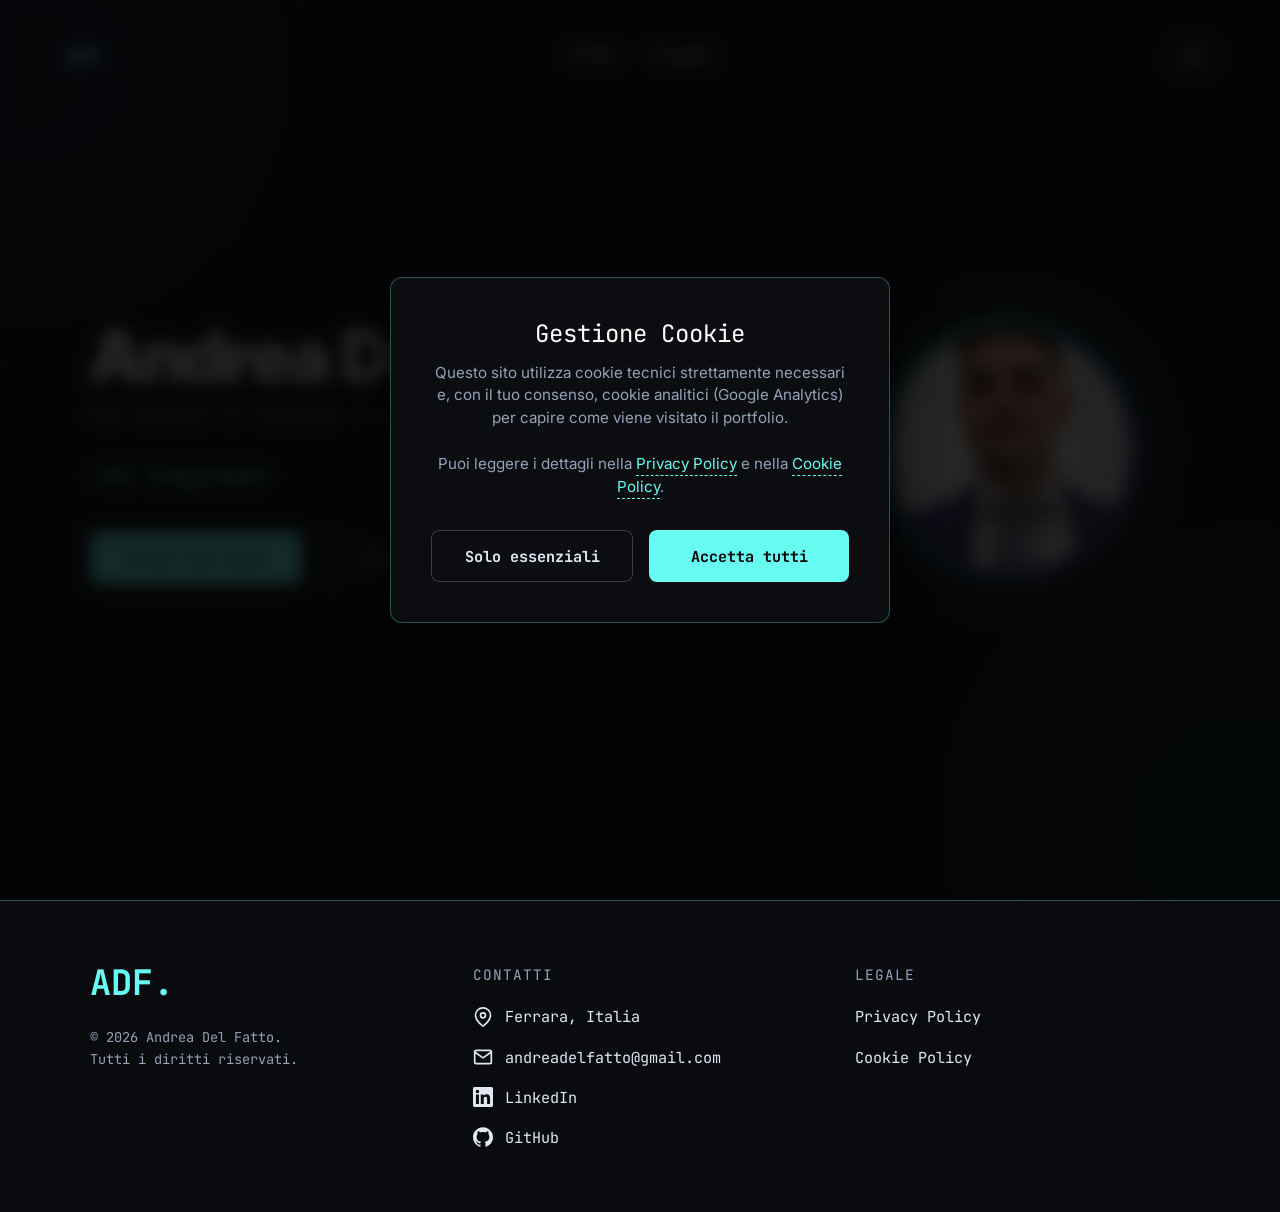
==== commit f0094f15: "GA + nuove immagini" ====
--- a/index.html
+++ b/index.html
@@ -238,46 +238,55 @@
     setTimeout(startSkillLoop, 1000);
   });
 
-  const GA_MEASUREMENT_ID = 'G-XXXXXXXXXX';
+  // --- GOOGLE ANALYTICS 4 (GDPR COMPLIANT) ---
+  const GA_MEASUREMENT_ID = 'G-ZZD5X5BL7Y'; // <-- Inserito il tuo ID reale!
 
   function loadGoogleAnalytics() {
+    // Evita di caricare lo script due volte se l'utente clicca più volte
+    if (document.getElementById('ga-script')) return;
+
+    // Crea il primo tag <script async src="...">
     const script1 = document.createElement('script');
+    script1.id = 'ga-script';
     script1.async = true;
     script1.src = `https://www.googletagmanager.com/gtag/js?id=${GA_MEASUREMENT_ID}`;
     document.head.appendChild(script1);
 
+    // Crea il secondo tag <script> con le configurazioni
     const script2 = document.createElement('script');
     script2.innerHTML = `
       window.dataLayer = window.dataLayer || [];
       function gtag(){dataLayer.push(arguments);}
       gtag('js', new Date());
+      // Configurazione con IP anonimizzato (best practice per GDPR)
       gtag('config', '${GA_MEASUREMENT_ID}', { 'anonymize_ip': true });
     `;
     document.head.appendChild(script2);
   }
 
+  // --- LOGICA BANNER COOKIE ---
   function handleCookies(choice) {
-    // Salva la scelta nel browser
-    localStorage.setItem('cookieConsent', choice);
-
-    // Nasconde l'overlay bloccante
-    document.getElementById('cookie-overlay').style.display = 'none';
-    document.body.style.overflow = 'auto'; // Riabilita lo scroll della pagina
-
-    // Se ha accettato, fai partire Analytics
-    if (choice === 'accept') { loadGoogleAnalytics(); }
-  }
-
+    localStorage.setItem('cookieConsent', choice); // Salva la scelta
+    document.getElementById('cookie-overlay').style.display = 'none'; // Nasconde il banner
+    document.body.style.overflow = 'auto'; // Riabilita lo scroll
+
+    // Fa partire Analytics SOLO se l'utente ha cliccato "Accetta tutti"
+    if (choice === 'accept') {
+      loadGoogleAnalytics();
+    }
+  }
+
+  // Controllo al caricamento della pagina
   document.addEventListener("DOMContentLoaded", () => {
     const consent = localStorage.getItem('cookieConsent');
     const overlay = document.getElementById('cookie-overlay');
 
     if (!consent) {
-      // Se non ha ancora fatto una scelta, mostra l'overlay e blocca lo scroll
+      // Nessuna scelta: mostra banner e blocca pagina
       overlay.style.display = 'flex';
       document.body.style.overflow = 'hidden';
     } else if (consent === 'accept') {
-      // Se aveva già accettato in passato, carica subito Analytics
+      // Scelta già fatta in passato: carica Analytics silenziosamente
       loadGoogleAnalytics();
     }
   });
--- a/css/index_style.css
+++ b/css/index_style.css
@@ -4,7 +4,7 @@
   --text-primary: #e2e8f0;
   --text-highlight: #66fcf1; /* Ciano Neon */
   --text-secondary: #94a3b8;
-  --border-color: rgba(102, 252, 241, 0.15);
+  --border-color: rgba(102, 252, 241, 0.30);
   --font-main: 'Inter', sans-serif;
   --font-mono: 'JetBrains Mono', monospace;
 }
@@ -95,7 +95,7 @@
 /* Effetto Hover "Slide Up" */
 .nav-links a {
   position: relative; display: inline-block; text-decoration: none;
-  color: var(--text-primary); font-size: 1rem; font-weight: 400;
+  color: var(--text-primary); font-size: 1.1rem; font-weight: 400;
   overflow: hidden;
 }
 
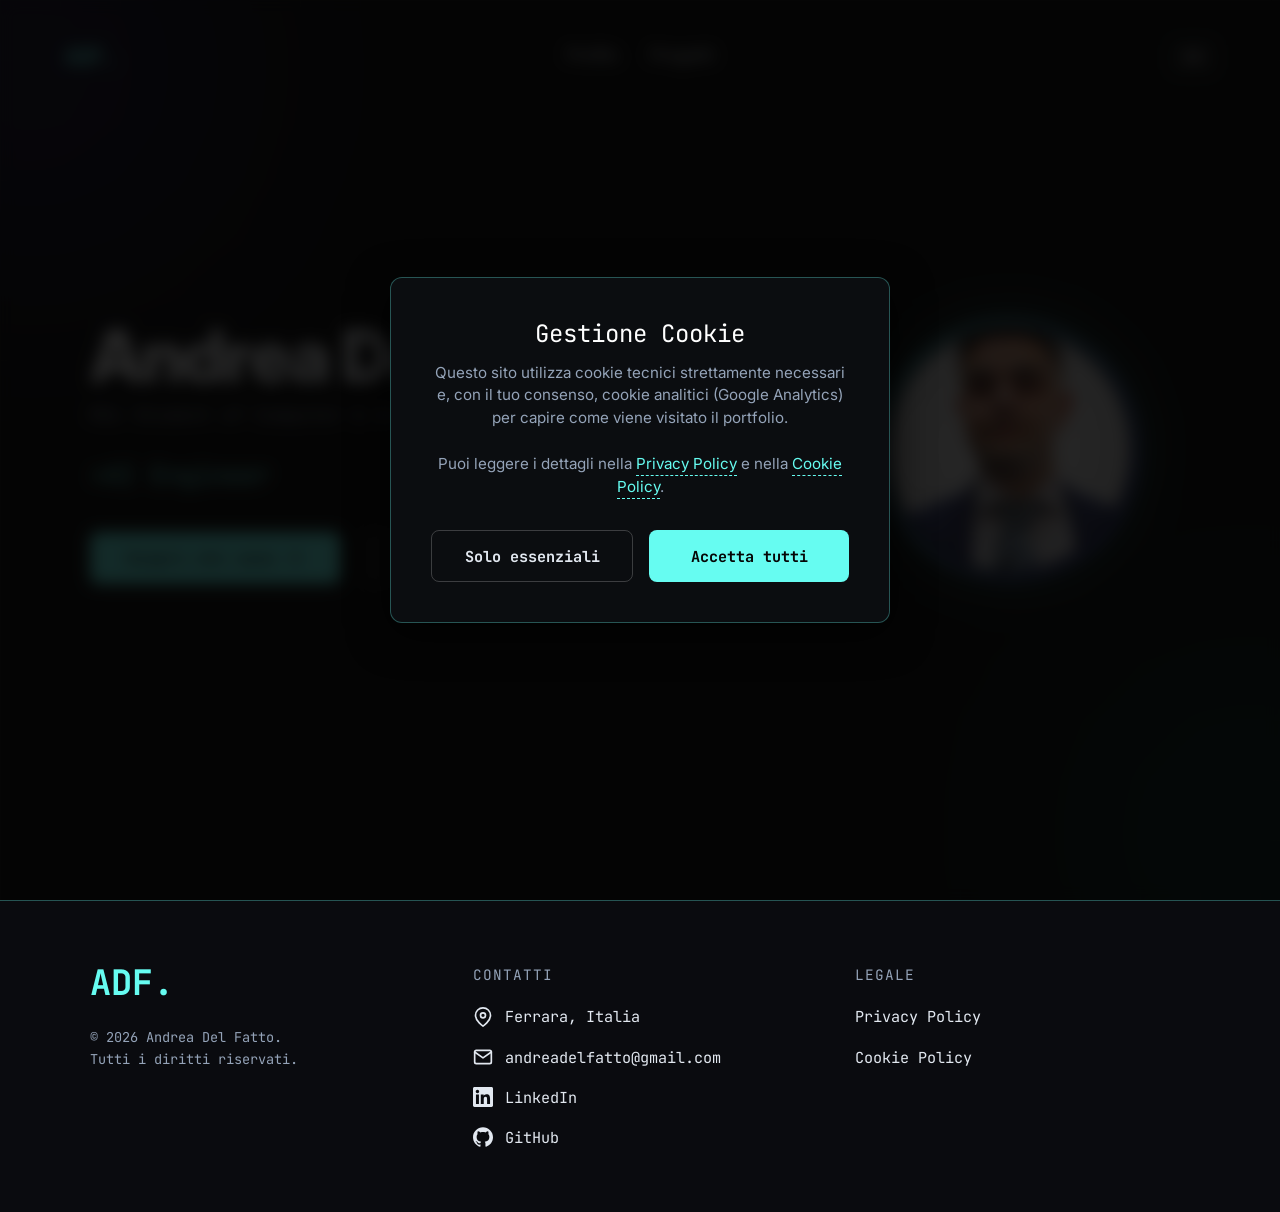
==== commit ca083347: "bug fix" ====
--- a/index.html
+++ b/index.html
@@ -63,8 +63,13 @@
         <span id="skill-text"></span><span class="cursor">&nbsp;</span>
       </div>
       <div class="cta-group">
-        <a href="mailto:andreadelfatto@gmail.com" class="btn btn-primary">Invia una mail</a>
-        <a href="profilo.html" class="btn btn-secondary">Scopri chi sono &rarr;</a>
+        <a href="profilo.html" id="cta-profilo" class="btn btn-primary">
+          Scopri chi sono
+          <svg class="btn-arrow" viewBox="0 0 24 24" fill="none" stroke="currentColor" stroke-width="2" stroke-linecap="round" stroke-linejoin="round">
+            <line x1="5" y1="12" x2="19" y2="12"></line>
+            <polyline points="12 5 19 12 12 19"></polyline>
+          </svg>
+        </a>        <a href="mailto:andreadelfatto@gmail.com" id="cta-email" class="btn btn-secondary">Invia una email</a>
       </div>
     </div>
     <div class="hero-image-container fade-in">
@@ -290,6 +295,34 @@
       loadGoogleAnalytics();
     }
   });
+
+  // --- TRACCIAMENTO EVENTI CTA (GA4) ---
+  const ctaEmail = document.getElementById('cta-email');
+  const ctaProfilo = document.getElementById('cta-profilo');
+
+  if (ctaEmail) {
+    ctaEmail.addEventListener('click', () => {
+      // Controlla che Analytics sia attivo (cookie accettati)
+      if (typeof gtag === 'function') {
+        gtag('event', 'click_cta_email', {
+          'event_category': 'Engagement',
+          'event_label': 'Pulsante Invia Mail (Home)'
+        });
+      }
+    });
+  }
+
+  if (ctaProfilo) {
+    ctaProfilo.addEventListener('click', () => {
+      // Controlla che Analytics sia attivo
+      if (typeof gtag === 'function') {
+        gtag('event', 'click_cta_profilo', {
+          'event_category': 'Engagement',
+          'event_label': 'Pulsante Scopri chi sono (Home)'
+        });
+      }
+    });
+  }
 </script>
 </body>
 </html>
--- a/css/index_style.css
+++ b/css/index_style.css
@@ -295,7 +295,25 @@
 .btn-primary:hover { background: transparent; color: var(--text-highlight); box-shadow: 0 0 20px rgba(102, 252, 241, 0.4); }
 .btn-secondary { color: var(--text-primary); border: 1px solid rgba(255,255,255,0.2); background: rgba(255,255,255,0.05); }
 .btn-secondary:hover { border-color: #fff; background: rgba(255,255,255,0.1); color: #fff; }
-
+/* --- ICONA FRECCIA BOTTONE CTA --- */
+.btn {
+  /* Assicura che testo e icona siano allineati perfettamente al centro */
+  display: inline-flex;
+  align-items: center;
+  justify-content: center;
+  gap: 0.5rem; /* Spazio tra testo e freccia */
+}
+
+.btn-arrow {
+  width: 20px;
+  height: 20px;
+  /* Animazione fluida come il resto del sito */
+  transition: transform 0.3s cubic-bezier(0.2, 0.8, 0.2, 1);
+}
+/* Quando l'utente passa il mouse sul bottone, la freccia si sposta a destra */
+.btn:hover .btn-arrow {
+  transform: translateX(4px);
+}
 /* --- RESPONSIVE MOBILE --- */
 @media (max-width: 900px) {
   .nav-links {
